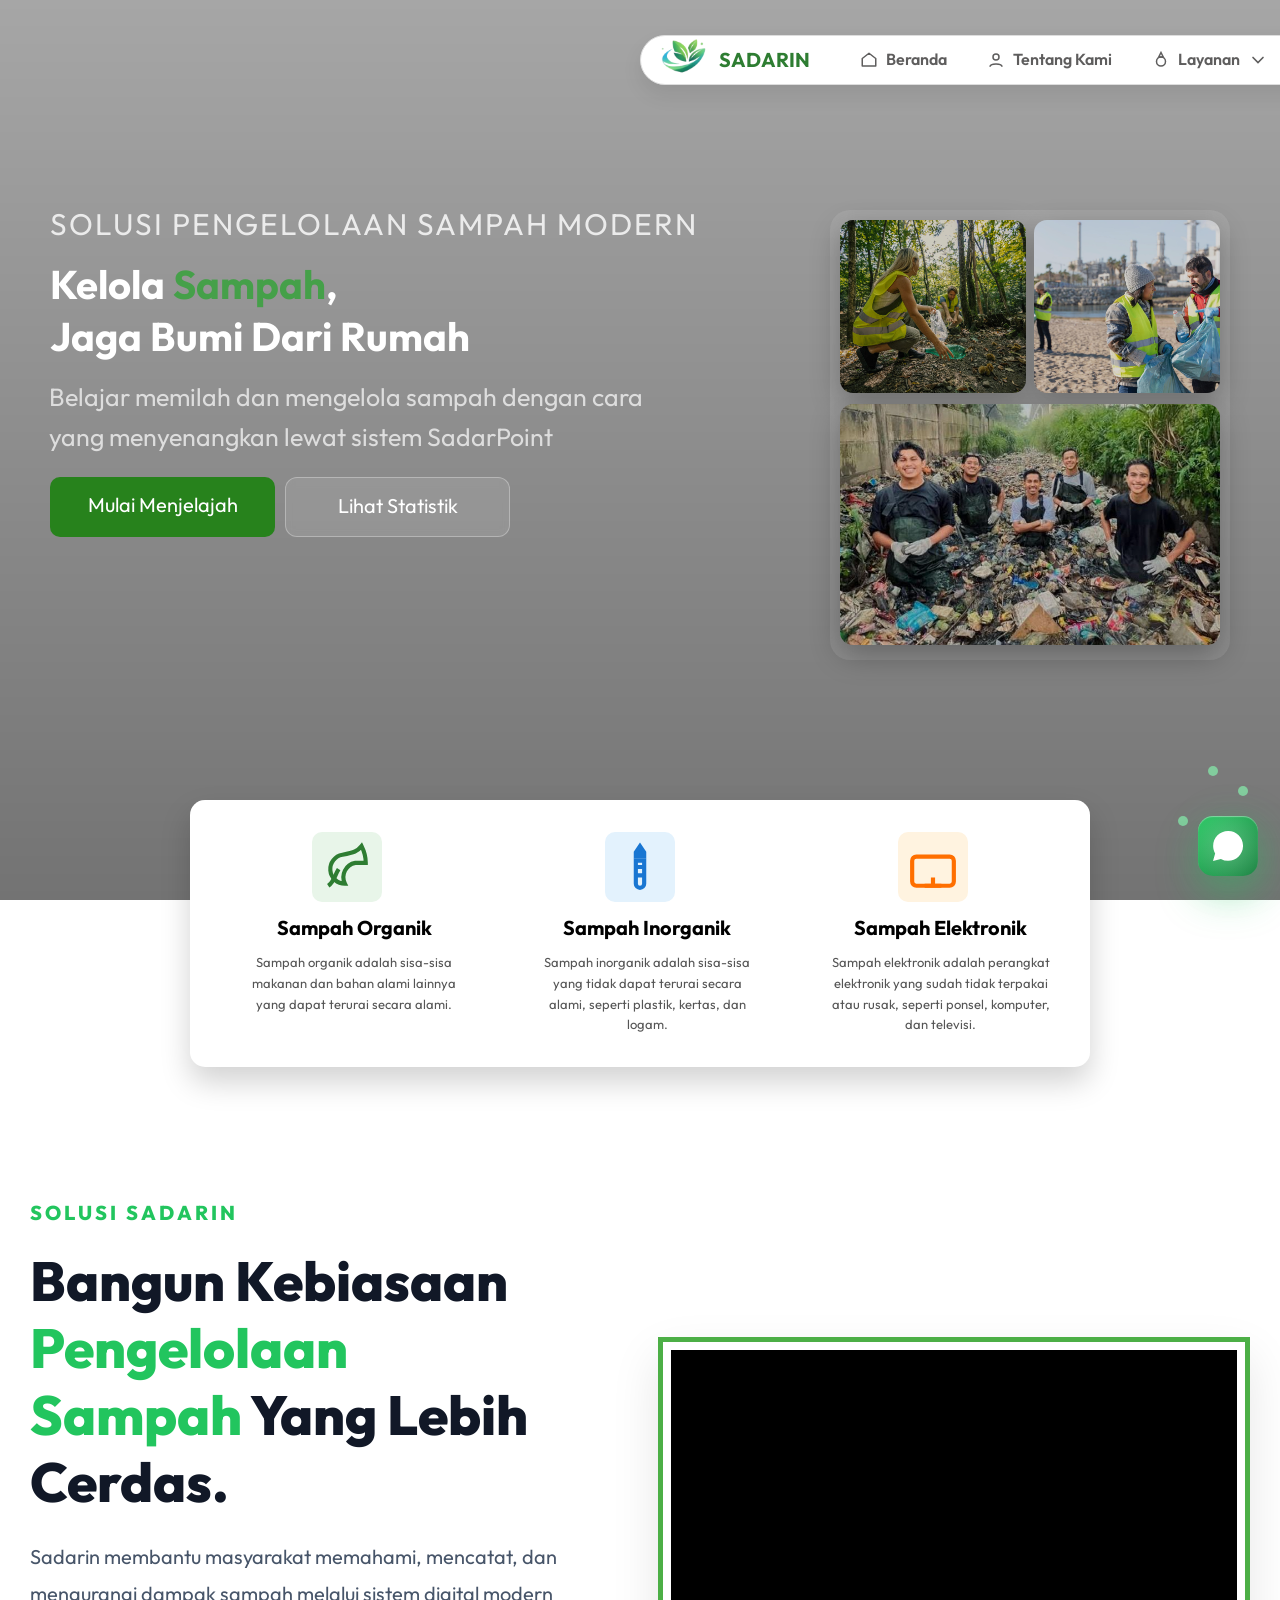
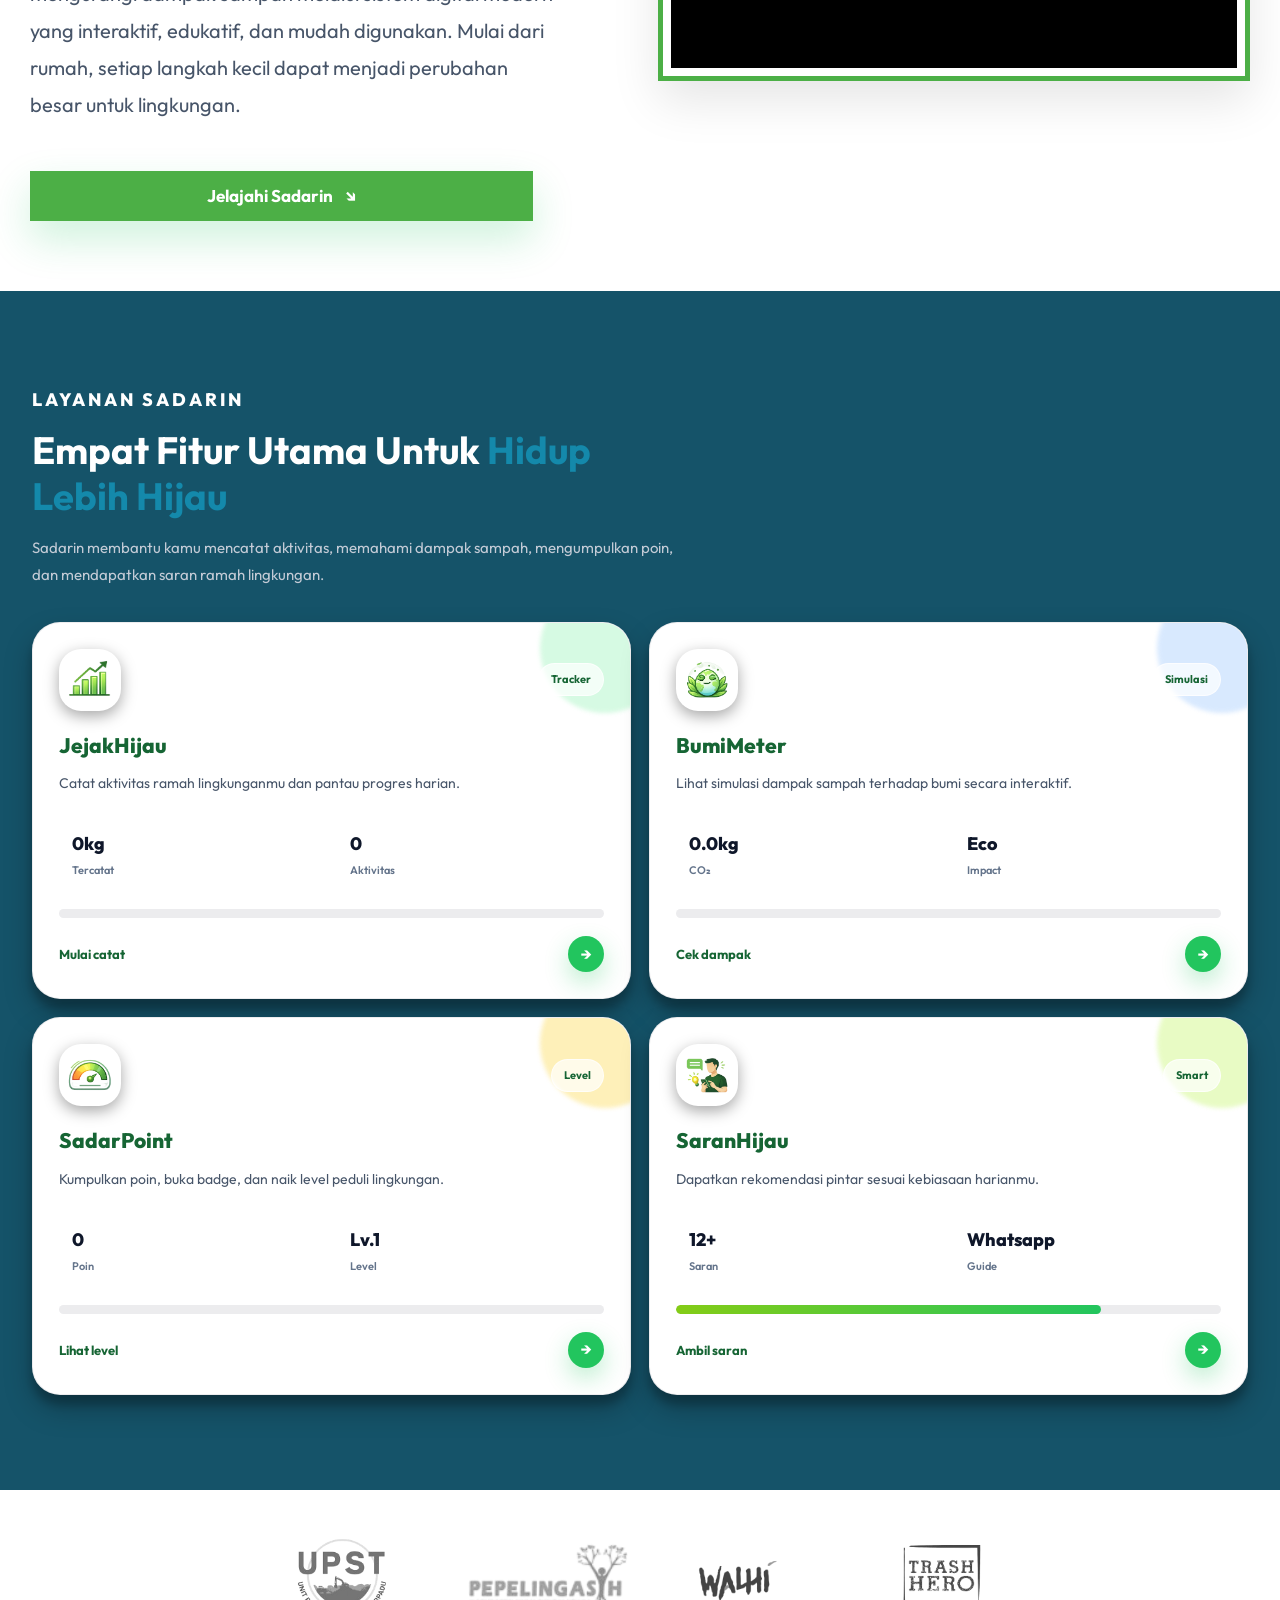
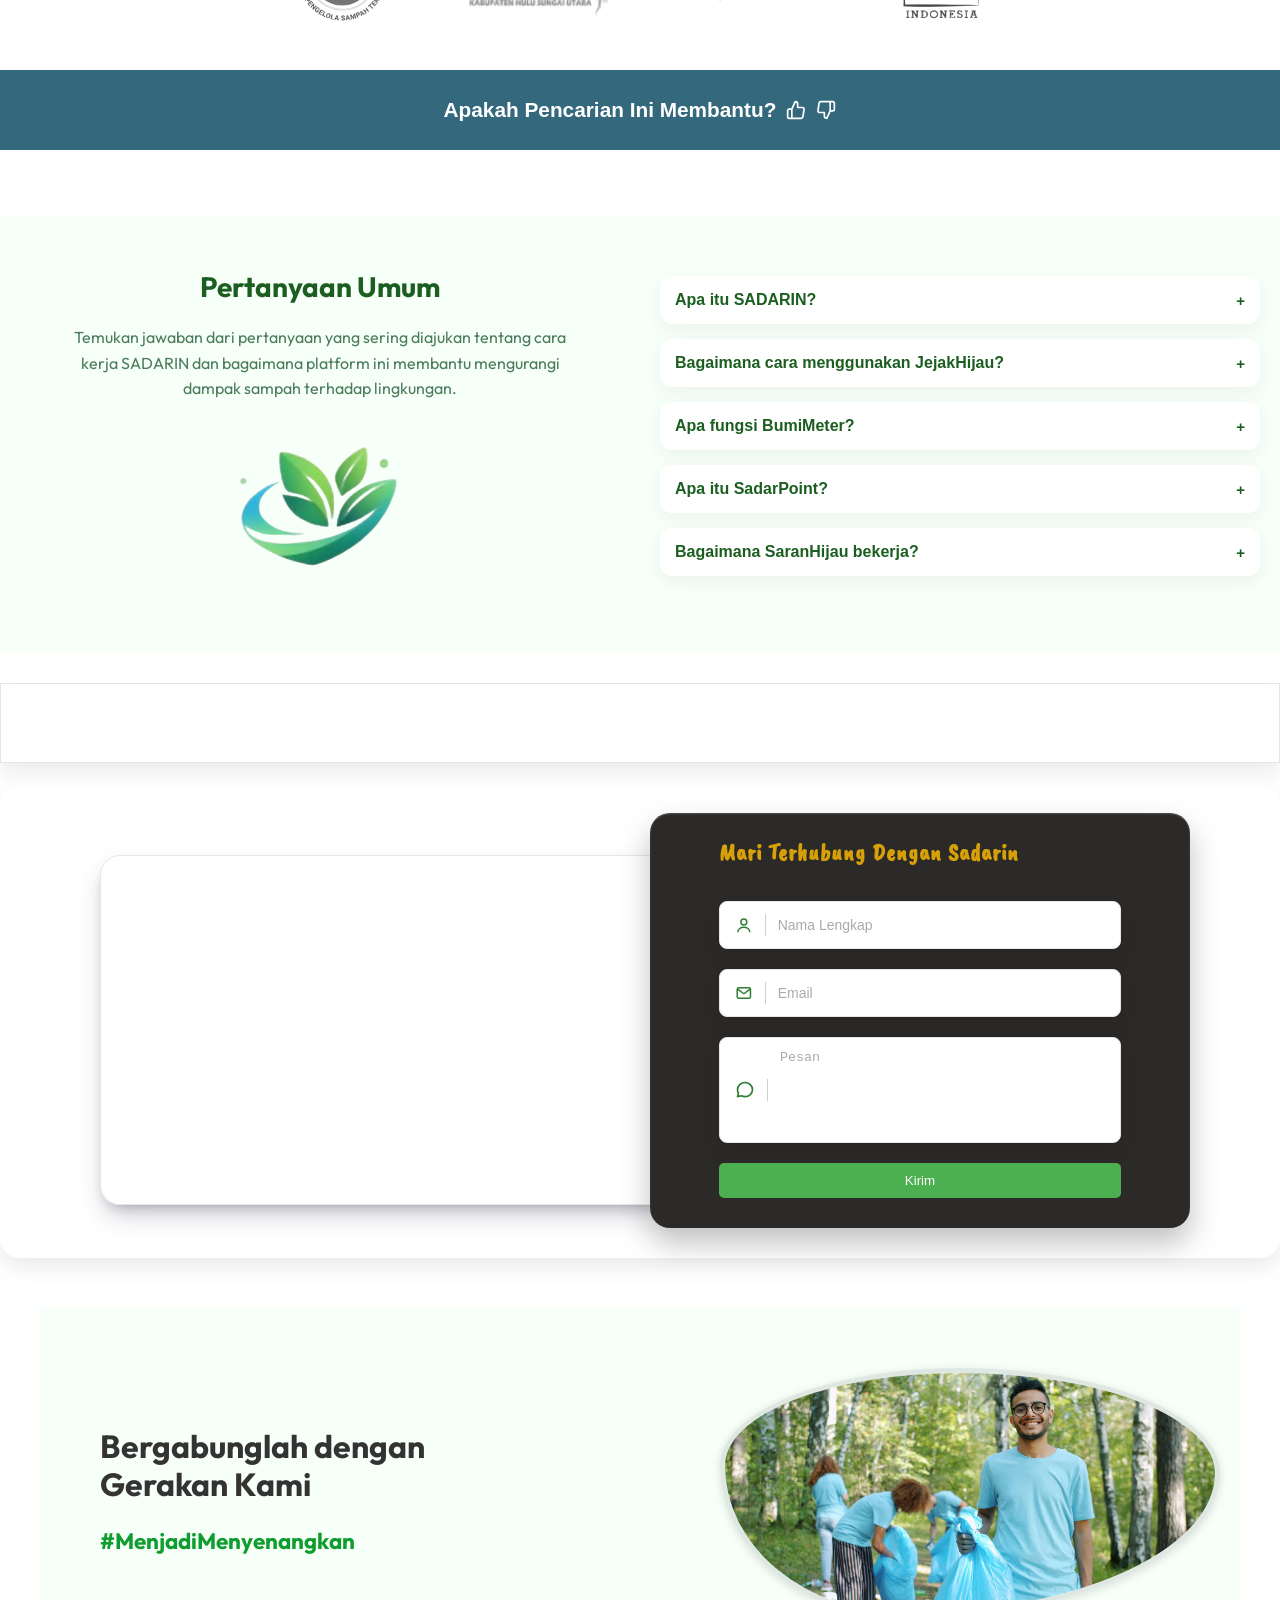
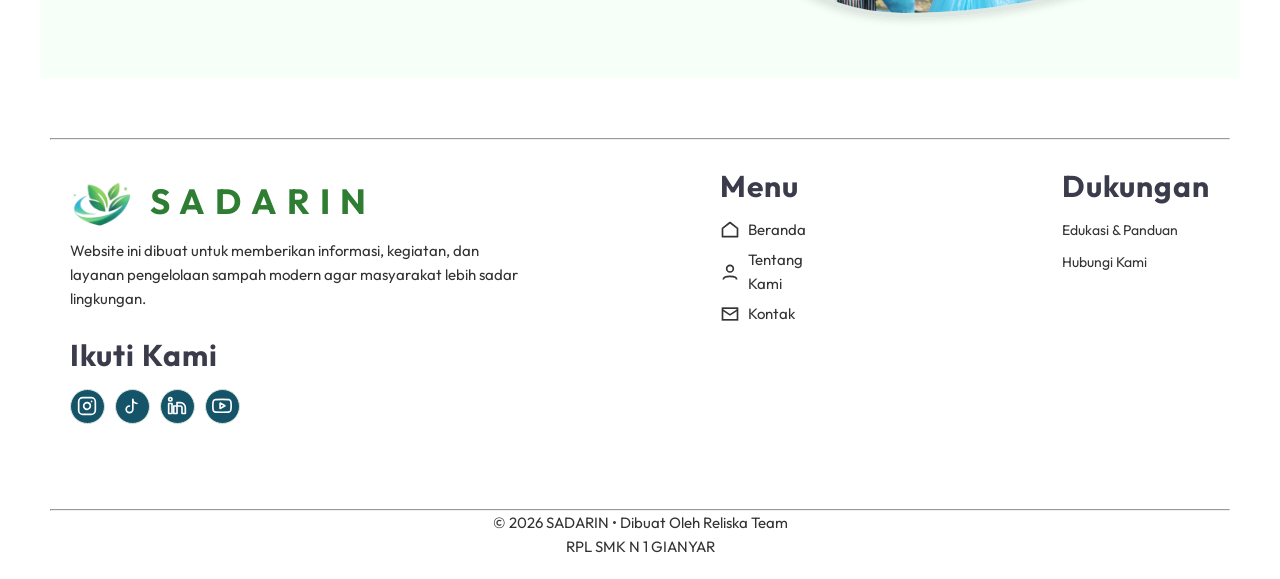
==== index.html @ 6e7c672b "28mei15.14" ====
<!DOCTYPE html>
<html lang="id">
<head>
    <meta charset="UTF-8">
    <meta name="viewport" content="width=device-width, initial-scale=1.0">
    <title>Sadarin - Beranda</title>
    <link rel="stylesheet" href="index.css">
    <link rel="icon" href="asset/logo/logo1.png">
    <link href="https://unpkg.com/aos@2.3.1/dist/aos.css" rel="stylesheet">
    <link rel="preconnect" href="https://fonts.googleapis.com">
    <link rel="preconnect" href="https://fonts.gstatic.com" crossorigin>
    <link href="https://fonts.googleapis.com/css2?family=Caveat+Brush&display=swap" rel="stylesheet">
    <link href="https://fonts.googleapis.com/css2?family=Inter:wght@300;400;600&family=Playfair+Display:wght@500;700&display=swap" rel="stylesheet">
    
</head>
<body>

    <!-- FLOATING WHATSAPP SADARIN -->
<!-- =========================================
     SADARIN ULTRA PREMIUM FLOATING WA
========================================= -->

<a  href="https://wa.me/6285180676238"
   target="_blank"
   class="sadarin-float"
   rel="noopener noreferrer"
   aria-label="floating-wa">
    <!-- GLOW -->
    <div class="wa-glow"></div>

    <!-- FLOATING PARTICLES -->
    <span class="particle p1"></span>
    <span class="particle p2"></span>
    <span class="particle p3"></span>


    <!-- MAIN BUTTON -->
    <div class="wa-premium-btn">

        <!-- LIQUID BG -->
        <div class="liquid"></div>

        <!-- ICON -->
        <svg xmlns="http://www.w3.org/2000/svg"
            width="30"
            height="30"
            fill="white"
            viewBox="0 0 24 24">

            <path d="M20.52 3.48A11.86 11.86 0 0012.06 0C5.47 0 .12 5.35.12 11.94c0 2.1.55 4.15 1.6 5.97L0 24l6.3-1.65a11.88 11.88 0 005.76 1.47h.01c6.59 0 11.94-5.35 11.94-11.94 0-3.19-1.24-6.18-3.49-8.4z"/>
        </svg>

    </div>

</a>

    <header>
     
    <div class="mobile-menu" id="mobileMenu">
         <div class="menu-close" id="menuClose">
                 <span></span>
                <span></span>
                 </div>
        <div class="mobile-card">
            <a href="index.html" class="active">
                <svg class="nav-icon" viewBox="0 0 24 24"><path d="M3 10L12 3L21 10V20H3V10Z" stroke="currentColor" stroke-width="2" fill="none" stroke-linejoin="round"/></svg>
                Beranda
            </a>
            <a href="tentang/tentang.html">
                <svg class="nav-icon" viewBox="0 0 24 24"><circle cx="12" cy="8" r="4" stroke="currentColor" stroke-width="2" fill="none"/><path d="M4 21C4 16 20 16 20 21" stroke="currentColor" stroke-width="2" fill="none"/></svg>
                Tentang Kami
            </a>
            <div class="mobile-dropdown">
    <div class="mobile-dropdown-btn">
        <svg class="nav-icon" viewBox="0 0 24 24">
            <path d="M12 2L15 8H9L12 2Z" stroke="currentColor" stroke-width="2" fill="none"/>
            <circle cx="12" cy="14" r="6" stroke="currentColor" stroke-width="2" fill="none"/>
        </svg>

        <span>Layanan</span>

        <svg class="dropdown-arrow" viewBox="0 0 24 24">
            <path d="M6 9L12 15L18 9" stroke="currentColor" stroke-width="2" fill="none" stroke-linecap="round"/>
        </svg>
    </div>

    <div class="mobile-dropdown-content">
        <a href="layanan/jejak/jejak.html"><img src="asset/img/naik.png" alt="">JejakHijau</a>
        <a href="layanan/analisa/analisa.html"><img src="asset/img/bumi 2.png" alt="">BumiMeter</a>
        <a href="layanan/tracer/tracer.html"><img src="asset/img/kilometer 2.png" alt="">SadarPoint</a>
        <a href="layanan/rekomendasi/rekomendasi.html"><img src="asset/img/manusia 2.png" alt="">SaranHijau</a>
    </div>

</div>
            <a href="kontak/kontak.html">
                <svg class="nav-icon" viewBox="0 0 24 24"><rect x="3" y="5" width="18" height="14" stroke="currentColor" stroke-width="2" fill="none"/><path d="M3 7L12 13L21 7" stroke="currentColor" stroke-width="2" fill="none"/></svg>
                Kontak
            </a>
        </div>
    </div>

<nav class="navbar" data-aos="fade-down" data-aos-delay="300">
    <ul class="nav-links">
        <li class="brand">
            <img src="asset/logo/logo1.png" alt="Logo SADARIN" class="logo" loading="lazy">
            <span class="sa-head">SADARIN</span> </li>
        <li class="li-head">
            <a href="index.html">
                <svg class="nav-icon" viewBox="0 0 24 24"><path d="M3 10L12 3L21 10V20H3V10Z" stroke="currentColor" stroke-width="2" fill="none" stroke-linejoin="round"/></svg>Beranda
            </a>
        </li>
        <li class="li-head">
            <a href="tentang/tentang.html">
                <svg class="nav-icon" viewBox="0 0 24 24"><circle cx="12" cy="8" r="4" stroke="currentColor" stroke-width="2" fill="none"/><path d="M4 21C4 16 20 16 20 21" stroke="currentColor" stroke-width="2" fill="none"/></svg>Tentang Kami
            </a>
        </li>
       <li class="li-head dropdown">
    <a href="#">
        <svg class="nav-icon" viewBox="0 0 24 24">
            <path d="M12 2L15 8H9L12 2Z" stroke="currentColor" stroke-width="2" fill="none"/>
            <circle cx="12" cy="14" r="6" stroke="currentColor" stroke-width="2" fill="none"/>
        </svg>
        Layanan
        <svg class="dropdown-arrow" viewBox="0 0 24 24">
            <path d="M6 9L12 15L18 9" stroke="currentColor" stroke-width="2" fill="none" stroke-linecap="round"/>
        </svg>
    </a>
    

    <ul class="dropdown-menu">
        <li><a href="layanan/jejak/jejak.html"><img src="asset/img/naik.png" alt="">jejakHijau</a></li>
        <li><a href="layanan/bumi/bumi.html"><img src="asset/img/bumi 2.png" alt="">BumiMeter</a></li>
        <li><a href="layanan/tracer/tracer.html"><img src="asset/img/kilometer 2.png" alt="">SadarPoint</a></li>
        <li><a href="layanan/rekomendasi/rekomendasi.html"><img src="asset/img/manusia 2.png" alt="">SaranHijau</a></li>
    </ul>
</li>
        <li class="li-head">
            <a href="kontak/kontak.html">
                <svg class="nav-icon" viewBox="0 0 24 24"><rect x="3" y="5" width="18" height="14" stroke="currentColor" stroke-width="2" fill="none"/><path d="M3 7L12 13L21 7" stroke="currentColor" stroke-width="2" fill="none"/></svg>Kontak
            </a>
        </li>
    </ul>

    <div class="hamburger" id="hamburger">
        <span></span>
        <span></span>
        <span></span>
    </div>
</nav>

<div class="menu-overlay" id="menuOverlay"></div>


<section class="hero" data-aos="fade-up" data-aos-delay="500">

    <div class="hero-bg" id="hero">
    <video autoplay muted loop playsinline preload="metadata" class="hero-video">
        <source src="asset/video/vid2.mp4" type="video/mp4">
    </video>
     <div class="hero-overlay"></div>
</div>

   

    <!-- Content -->
    <div class="hero-content">
        <p class="subheading">SOLUSI PENGELOLAAN SAMPAH MODERN</p>
        <h1><div class="hero-judul">Kelola <span>Sampah</span>,</div>Jaga Bumi Dari Rumah</h1>
        <p class="hero-text">
            Belajar memilah dan mengelola sampah dengan cara yang menyenangkan lewat sistem SadarPoint
        </p>

        <div class="hero-btn">
            <a href="#layanan" class="cta-btn">Mulai Menjelajah</a>
            <a href="#" class="cta-btn-secondary">Lihat Statistik</a>
        </div>
    </div>
    <div class="hero-images">
        <img src="asset/img/headernew1.jpg" class="img img1" alt="img1" loading="lazy">
        <img src="asset/img/headernew2.jpg" class="img img2" alt="img2" loading="lazy">
        <img src="asset/img/headernew.jpg" class="img img3" alt="img3" loading="lazy">
    </div>

</section>
    </header>
    <main>
        <section class="overlay-section"  data-aos="fade-up" data-aos-delay="600">
            <div class="section-header" data-aos="fade-up" data-aos-delay="300">
                <div class="icon-box-organic-bg">
                    <svg viewBox="0 0 24 24" fill="none" stroke="currentColor" stroke-width="2">
                        <path d="M11 20A7 7 0 0 1 9.8 6.1C15.5 5 17 4.48 19 2c1 2 2 4.18 2 8h-5a7 7 0 0 0-5 10Z"/>
                        <path d="M3 21c3-2 3-5 5-8"/>
                    </svg>
                    <div class="icon-text">
                        <h2>Sampah Organik</h2>
                        <p>Sampah organik adalah sisa-sisa makanan dan bahan alami lainnya yang dapat terurai secara alami.</p>
                    </div>
                </div>
                <div class="icon-box-inorganic-bg">
                    <svg viewBox="0 0 24 24" fill="none" stroke="currentColor" stroke-width="2">
                        <path d="M12 2L10 5V7H14V5L12 2Z" fill="currentColor"/>
                        <path d="M10 9V20C10 21.1 10.9 22 12 22C13.1 22 14 21.1 14 20V9H10Z" stroke="currentColor"/>
                        <path d="M10 12H14M10 16H14" stroke="currentColor"/>
                    </svg>
                    <div class="icon-text">
                        <h2>Sampah Inorganik</h2>
                        <p>Sampah inorganik adalah sisa-sisa yang tidak dapat terurai secara alami, seperti plastik, kertas, dan logam.</p>
                    </div>
                </div>
                <div class="icon-box-electronic-bg">
                    <svg viewBox="0 0 24 24" fill="none" stroke="currentColor" stroke-width="2">
                        <rect x="2" y="7" width="20" height="14" rx="2" ry="2"/>
                        <path d="M8 21H16M12 17V21" stroke="currentColor"/>
                    </svg>
                    <div class="icon-text">
                        <h2>Sampah Elektronik</h2>
                        <p>Sampah elektronik adalah perangkat elektronik yang sudah tidak terpakai atau rusak, seperti ponsel, komputer, dan televisi.</p>
                    </div>
                </div>
            </div>
        </section>

        <section class="revolusi-section"  data-aos="fade-up" data-aos-delay="600">
    <div class="revolusi-wrapper">

        <div class="revolusi-content"
        data-aos="fade-up"
        data-aos-delay="200">

            <span class="revolusi-badge">
                SOLUSI SADARIN
            </span>

            <h2>
                Bangun Kebiasaan
                <span>Pengelolaan Sampah</span>
                Yang Lebih Cerdas.
            </h2>

            <p class="revolusi-desc">
                Sadarin membantu masyarakat memahami, mencatat, dan mengurangi
                dampak sampah melalui sistem digital modern yang interaktif,
                edukatif, dan mudah digunakan. Mulai dari rumah, setiap langkah
                kecil dapat menjadi perubahan besar untuk lingkungan.
            </p>

            <a href="tentang/tentang.html" class="revolusi-btn">
                Jelajahi Sadarin
                <span>↘</span>
            </a>

        </div>

        <!-- YOUTUBE VIDEO -->
        <div class="revolusi-video-box"
        data-aos="fade-up"
        data-aos-delay="400">

            <div class="youtube-frame">
                <iframe
                    src="https://www.youtube.com/embed/88eXGLIziRM"
                    title="Video Edukasi Sadarin"
                    allow="accelerometer; autoplay; clipboard-write; encrypted-media; gyroscope; picture-in-picture; web-share"
                    allowfullscreen>
                </iframe>
            </div>

        </div>

    </div>
</section>



        <section class="service-showcase" id="layanan"  data-aos="fade-up" data-aos-delay="600">

    <div class="service-container">

        <div class="service-header">
            <span class="service-badge">LAYANAN SADARIN</span>

            <h2>
                Empat Fitur Utama Untuk
                <span>Hidup Lebih Hijau</span>
            </h2>

            <p>
                Sadarin membantu kamu mencatat aktivitas, memahami dampak sampah,
                mengumpulkan poin, dan mendapatkan saran ramah lingkungan.
            </p>
        </div>

        <div class="service-grid">

            <!-- JEJAK HIJAU -->
            <a href="layanan/jejak/jejak.html" class="service-card service-card-green"  data-aos="fade-up" data-aos-delay="300">
                <div class="service-card-head">
                    <div class="service-icon">
                        <img src="asset/img/naik.png" alt="JejakHijau">
                    </div>

                    <span class="service-status">Tracker</span>
                </div>

                <h3>JejakHijau</h3>

                <p>
                    Catat aktivitas ramah lingkunganmu dan pantau progres harian.
                </p>

                <div class="service-data">
                    <div>
                        <h4 id="jejakKg">0kg</h4>
                        <span>Tercatat</span>
                    </div>

                    <div>
                        <h4 id="jejakAktivitas">0</h4>
                        <span>Aktivitas</span>
                    </div>
                </div>

                <div class="service-progress">
                    <div class="service-progress-fill green-fill" id="jejakProgress"></div>
                </div>

                <div class="service-footer">
                    <span>Mulai catat</span>
                    <div class="service-arrow">→</div>
                </div>
            </a>

            <!-- BUMI METER -->
            <a href="layanan/analisa/analisa.html" class="service-card service-card-blue"  data-aos="fade-up" data-aos-delay="600">
                <div class="service-card-head">
                    <div class="service-icon">
                        <img src="asset/img/bumi 2.png" alt="BumiMeter">
                    </div>

                    <span class="service-status">Simulasi</span>
                </div>

                <h3>BumiMeter</h3>

                <p>
                    Lihat simulasi dampak sampah terhadap bumi secara interaktif.
                </p>

                <div class="service-data">
                    <div>
                        <h4 id="bumiCo2">0kg</h4>
                        <span>CO₂</span>
                    </div>

                    <div>
                        <h4>Eco</h4>
                        <span>Impact</span>
                    </div>
                </div>

                <div class="service-progress">
                    <div class="service-progress-fill blue-fill" id="bumiProgress"></div>
                </div>

                <div class="service-footer">
                    <span>Cek dampak</span>
                    <div class="service-arrow">→</div>
                </div>
            </a>

            <!-- SADAR POINT -->
            <a href="layanan/tracer/tracer.html" class="service-card service-card-gold"  data-aos="fade-up" data-aos-delay="900">
                <div class="service-card-head">
                    <div class="service-icon">
                        <img src="asset/img/kilometer 2.png" alt="SadarPoint">
                    </div>

                    <span class="service-status">Level</span>
                </div>

                <h3>SadarPoint</h3>

                <p>
                    Kumpulkan poin, buka badge, dan naik level peduli lingkungan.
                </p>

                <div class="service-data">
                    <div>
                        <h4 id="sadarPoint">0</h4>
                        <span>Poin</span>
                    </div>

                    <div>
                        <h4 id="sadarLevel">Lv.1</h4>
                        <span>Level</span>
                    </div>
                </div>

                <div class="service-progress">
                    <div class="service-progress-fill gold-fill" id="pointProgress"></div>
                </div>

                <div class="service-footer">
                    <span>Lihat level</span>
                    <div class="service-arrow">→</div>
                </div>
            </a>

            <!-- SARAN HIJAU -->
            <a href="layanan/rekomendasi/rekomendasi.html" class="service-card service-card-lime"  data-aos="fade-up" data-aos-delay="1200">
                <div class="service-card-head">
                    <div class="service-icon">
                        <img src="asset/img/manusia 2.png" alt="SaranHijau">
                    </div>

                    <span class="service-status">Smart</span>
                </div>

                <h3>SaranHijau</h3>

                <p>
                    Dapatkan rekomendasi pintar sesuai kebiasaan harianmu.
                </p>

                <div class="service-data">
                    <div>
                        <h4>12+</h4>
                        <span>Saran</span>
                    </div>

                    <div>
                        <h4>Whatsapp</h4>
                        <span>Guide</span>
                    </div>
                </div>

                <div class="service-progress">
                    <div class="service-progress-fill lime-fill"></div>
                </div>

                <div class="service-footer">
                    <span>Ambil saran</span>
                    <div class="service-arrow">→</div>
                </div>
            </a>

        </div>

    </div>

</section>


<section  data-aos="fade-up" data-aos-delay="600">
    
    <div class="partner-slider">
    <div class="partner">
        <img src="asset/img/utps.png" alt="upts" loading="lazy">
        <img src="asset/img/pepelingash.png" alt="pepelingash" loading="lazy">
        <img src="asset/img/WALHI.png" alt="WALHI" loading="lazy">
        <img src="asset/img/trash.png" alt="trash-hero" loading="lazy">
        <img src="asset/img/wri.png" alt="WRI" loading="lazy">
        <img src="asset/img/utps.png" alt="upts" loading="lazy">
        <img src="asset/img/pepelingash.png" alt="pepelingash" loading="lazy">
        <img src="asset/img/WALHI.png" alt="WALHI" loading="lazy">
        <img src="asset/img/trash.png" alt="trash-hero" loading="lazy">
        <img src="asset/img/wri.png" alt="WRI" loading="lazy">
    </div>
    </div>
</section>

       
        <!-- Bagian Rating -->
        <section data-aos="fade-up" data-aos-delay="600">
            <div class="rating" >
                <div id="ratingContent" class="rating-content">
                    <p>Apakah Pencarian Ini Membantu?</p>
                    <div class="like" onclick="handlelike()" >
                        <svg width="24" height="24" viewBox="0 0 24 24" fill="none" stroke="currentColor" stroke-width="2" stroke-linecap="round" stroke-linejoin="round" class="icon-feedback">
                            <path d="M14 9V5a3 3 0 0 0-3-3l-4 9v11h11.28a2 2 0 0 0 2-1.7l1.38-9a2 2 0 0 0-2-2.3zM7 22H4a2 2 0 0 1-2-2v-7a2 2 0 0 1 2-2h3" />
                        </svg>
                    </div>
                    <div class="dislike" onclick="handDislike()">
                        <svg width="24" height="24" viewBox="0 0 24 24" fill="none" stroke="currentColor" stroke-width="2" stroke-linecap="round" stroke-linejoin="round" class="icon-feedback">
                            <path d="M10 15v4a3 3 0 0 0 3 3l4-9V2H5.72a2 2 0 0 0-2 1.7l-1.38 9a2 2 0 0 0 2 2.3zm7-13h3a2 2 0 0 1 2 2v7a2 2 0 0 1-2 2h-3" />
                        </svg>
                    </div>
                </div>
            </div>
        </section>


        
        <section class="faq-section"  data-aos="fade-up" data-aos-delay="600">
                <div class="faq-wrapper">
                    <div class="faq-left" data-aos="fade-right">
                        <h2>Pertanyaan Umum</h2>
                        <p>
                            Temukan jawaban dari pertanyaan yang sering diajukan
                            tentang cara kerja SADARIN dan bagaimana platform ini
                            membantu mengurangi dampak sampah terhadap lingkungan.
                        </p>
                        <img src="asset/logo/logo1.png"  alt="FAQ Illustration" loading="lazy">
                    </div>
                    <div class="faq-right">
                        <div class="faq-item" data-aos="fade-up">
                            <button class="faq-question">
                                <span class="faq-q">
                                    Apa itu SADARIN?
                                </span>
                                <span class="faq-icon">+</span>
                            </button>
                            <div class="faq-answer">
                                <p>
                                SADARIN adalah platform digital yang membantu pengguna
                                mencatat, menganalisis, dan mengurangi sampah sehari-hari
                                melalui fitur JejakHijau,BumiMeter, SadarPoint, dan SaranHijau. Dengan menggunakan SADARIN,
            
                                </p>
                            </div>
                        </div>
                        <div class="faq-item" data-aos="fade-up" data-aos-delay="100">
                            <button class="faq-question">
                                <span class="faq-q">
                                    Bagaimana cara menggunakan JejakHijau?
                                </span>
                                <span class="faq-icon">+</span>
                            </button>
                            <div class="faq-answer">
                                <p>
                                    Kamu hanya perlu mencatat jenis dan jumlah sampah yang
                                    dihasilkan setiap hari. Sistem akan menyimpan data tersebut
                                    dan membantu kamu memantau pola konsumsi serta kebiasaan
                                    membuang sampah dari waktu ke waktu.
                                </p>
                            </div>
                        </div>
                        <div class="faq-item" data-aos="fade-up" data-aos-delay="200">
                            <button class="faq-question">
                                <span class="faq-q">
                                    Apa fungsi BumiMeter?
                                </span>
                                <span class="faq-icon">+</span>
                            </button>
                            <div class="faq-answer">
                                <p>
                                    BumiMeter menunjukkan seberapa besar kontribusi kamu
                                    dalam mengurangi emisi CO₂ melalui kebiasaan memilah
                                    dan mengelola sampah dengan benar.
                                </p>
                            </div>
                        </div>
                        <div class="faq-item" data-aos="fade-up" data-aos-delay="300">
                            <button class="faq-question">
                                <span class="faq-q">
                                    Apa itu SadarPoint?
                                </span>
                                <span class="faq-icon">+</span>
                            </button>
                            <div class="faq-answer">
                                <p>
                                    SadarPoint mengukur tingkat kepedulian lingkungan
                                    kamu berdasarkan aktivitas pengelolaan sampah yang dilakukan.
                                    Semakin aktif kamu mengurangi sampah, semakin tinggi
                                    sadarpoint yang kamu dapatkan.
                                </p>
                            </div>
                        </div>
                        <div class="faq-item" data-aos="fade-up" data-aos-delay="400">
                            <button class="faq-question">
                                <span class="faq-q">
                                    Bagaimana SaranHijau bekerja?
                                </span>
                                <span class="faq-icon">+</span>
                            </button>
                            <div class="faq-answer">
                                <p>
                                    Sistem akan menganalisis data kebiasaan sampah yang kamu
                                    catat dan memberikan saran praktis untuk mengurangi sampah
                                    sesuai dengan pola konsumsi kamu lewat whatsapp.
                                </p>
                            </div>
                        </div>
                    </div>
                </div>
        </section>


        

        <section  data-aos="fade-up" data-aos-delay="600">
            <div class="lokasi-wrapper">
                <div class="lokasi" data-aos="fade-up" data-aos-delay="300">
                    <iframe src="https://www.google.com/maps/embed?pb=!1m18!1m12!1m3!1d3945.6543393130705!2d115.29872517653918!3d-8.532898891509872!2m3!1f0!2f0!3f0!3m2!1i1024!2i768!4f13.1!3m3!1m2!1s0x2dd2170047a21ee3%3A0x631cd84990a5d317!2sGiri%20Dekor!5e0!3m2!1sid!2sid!4v1777005956993!5m2!1sid!2sid" title="Peta lokasi">
                    </iframe>
                </div>
                <div class="lokasi-info" >
                    <div data-aos="fade-up" data-aos-delay="300">
                        <iframe src="https://www.google.com/maps/embed?pb=!1m18!1m12!1m3!1d3945.6543393130705!2d115.29872517653918!3d-8.532898891509872!2m3!1f0!2f0!3f0!3m2!1i1024!2i768!4f13.1!3m3!1m2!1s0x2dd2170047a21ee3%3A0x631cd84990a5d317!2sGiri%20Dekor!5e0!3m2!1sid!2sid!4v1777005956993!5m2!1sid!2sid" title="Peta lokasi">
                        </iframe>
                    </div>
                    <div class="lokasi-text" data-aos="fade-up" data-aos-delay="600">
                        <div class="lokasi-text-content">
                            <h3>Mari Terhubung Dengan Sadarin</h3>
                            <div class="form-lokasi">
                                <form action="" method="post" target="_blank">
                                    <div class="form-lokasi-item">
                                        <svg width="20" height="20" viewBox="0 0 24 24" fill="none">
                                        <path
                                            d="M20 21C20 17.6863 16.4183 15 12 15C7.58172 15 4 17.6863 4 21"
                                            stroke="currentColor"
                                            stroke-width="2"
                                            stroke-linecap="round"
                                        />
                                        <circle
                                            cx="12"
                                            cy="8"
                                            r="4"
                                            stroke="currentColor"
                                            stroke-width="2"
                                        />
                                        </svg>
                                        <span class="vertical-line"></span>
                                        <input type="text" name="name" placeholder="Nama Lengkap" required>
                                    </div>

                                    <div class="form-lokasi-item">
                                        <svg width="18" height="18" viewBox="0 0 24 24" fill="none">
                                        <rect x="3" y="5" width="18" height="14" rx="2" stroke="currentColor" stroke-width="2"/>
                                        <path d="M4 7L12 13L20 7" stroke="currentColor" stroke-width="2" stroke-linecap="round" stroke-linejoin="round"/>
                                        </svg>
                                        <span class="vertical-line"></span>
                                        <input type="email" name="email" placeholder="Email" required>
                                    </div>

                                    <div class="form-lokasi-item">
                                        <svg width="20" height="20" viewBox="0 0 24 24" fill="none">
                                        <path
                                            d="M21 11.5C21 16.1944 16.9706 20 12 20C10.3793 20 8.85634 19.5985 7.54545 18.9L3 20L4.13636 15.9C3.41634 14.6419 3 13.1279 3 11.5C3 6.80558 7.02944 3 12 3C16.9706 3 21 6.80558 21 11.5Z"
                                            stroke="currentColor"
                                            stroke-width="2"
                                            stroke-linecap="round"
                                            stroke-linejoin="round"
                                        />
                                        </svg>
                                        <span class="vertical-line"></span>
                                        <textarea name="message" placeholder="Pesan" required></textarea>
                                    </div>
                                    <button type="submit" class="rounded-lg">Kirim</button>
                                </form>
                            </div>
                        </div>
                    </div>
                </div>
            </div>
        </section>


        <section class="hero-about"  data-aos="fade-up" data-aos-delay="600">
            <div class="hero-about-content">
                <h1> Bergabunglah dengan Gerakan Kami</h1>
                <p>#MenjadiMenyenangkan</p>
            </div>
            <div class="hero-about-image">
                <img src="asset/img/bergabung.jpg" alt="hero" loading="lazy">
            </div>
        </section>


        <footer class="footer" data-aos="fade-up" data-aos-delay="600">
            <div class="footer-container">
                <hr class="footer-divider">
                <div class="footer-wrapper">
                    <div class="footer-kiri">
                        <div class="footer-kepala">
                            <div class="footer-head">
                                <img src="asset/logo/logo1.png" alt="logo-sadarin">
                                <h2 class="logo">SADARIN</h2>
                            </div>
                            <div class="footer-col">         
                                <p>
                                    Website ini dibuat untuk memberikan informasi,
                                    kegiatan, dan layanan pengelolaan sampah modern
                                    agar masyarakat lebih sadar lingkungan.
                                </p>
                            </div>
                        </div> 

                        <div class="footer-col">
                            <h3 class="icon">Ikuti Kami</h3>

                            <div class="social">
                                <div class="social-icon">
                                    <a href="https://instagram.com/sadarin.id"
                                        target="_blank"
                                        rel="noopener noreferrer"
                                        aria-label="Instagram Sadarin">
                                        <svg xmlns="http://www.w3.org/2000/svg" width="24" height="24" viewBox="0 0 24 24" fill="none" stroke="currentColor" stroke-width="2" stroke-linecap="round" stroke-linejoin="round">
                                            <rect x="2" y="2" width="20" height="20" rx="5" ry="5"></rect>
                                            <path d="M16 11.37A4 4 0 1 1 12.63 8 4 4 0 0 1 16 11.37z"></path>
                                            <line x1="17.5" y1="6.5" x2="17.51" y2="6.5"></line>
                                        </svg>
                                    </a>
                                </div>

                                <div class="social-icon">
                                    <a href="https://www.tiktok.com/@sadarin.id" target="_blank" rel="noopener noreferrer" aria-label="TikTok Sadarin">
                                        <svg xmlns="http://www.w3.org/2000/svg" width="24" height="24" viewBox="0 0 24 24" fill="none" stroke="currentColor" stroke-width="2" stroke-linecap="round" stroke-linejoin="round">
                                            <path d="M9 12a4 4 0 1 0 4 4V4a5 5 0 0 0 5 5"></path>
                                        </svg>
                                    </a>
                                </div>

                                <div class="social-icon">
                                    <a href="https://www.linkedin.com/company/sadarin-id" target="_blank" rel="noopener noreferrer" aria-label="LinkedIn Sadarin">
                                        <svg xmlns="http://www.w3.org/2000/svg" width="24" height="24" viewBox="0 0 24 24" fill="none" stroke="currentColor" stroke-width="2" stroke-linecap="round" stroke-linejoin="round">
                                            <path d="M16 8a6 6 0 0 1 6 6v7h-4v-7a2 2 0 0 0-2-2h-4v9h-4v-9h4v-4z"></path>
                                            <rect x="2" y="9" width="4" height="12"></rect>
                                            <circle cx="4" cy="4" r="2"></circle>
                                        </svg>
                                    </a>
                                </div>

                                <div class="social-icon">
                                    <a href="https://youtu.be/88eXGLIziRM?si=33aBQYPZilZhkrmS" target="_blank" rel="noopener noreferrer" aria-label="LinkedIn Sadarin">
                                        <svg xmlns="http://www.w3.org/2000/svg" viewBox="0 0 24 24" width="40" height="40" fill="none" stroke="currentColor" stroke-width="2" stroke-linecap="round" stroke-linejoin="round">
                                            <path d="M22.54 6.42a2.78 2.78 0 0 0-1.94-2C18.88 4 12 4 12 4s-6.88 0-8.6.46a2.78 2.78 0 0 0-1.94 2A29 29 0 0 0 1 11.75a29 29 0 0 0 .46 5.33A2.78 2.78 0 0 0 3.4 19c1.72.46 8.6.46 8.6.46s6.88 0 8.6-.46a2.78 2.78 0 0 0 1.94-2 29 29 0 0 0 .46-5.25 29 29 0 0 0-.46-5.33z"/>
                                            <polygon points="9.75 15.02 15.5 11.75 9.75 8.48 9.75 15.02"/>
                                        </svg>

                                    </a>
                                </div>
                            </div>
                        </div>
                    </div>

                    <div class="footer-wriper">
                        <div class="footer-col">
                            <h3>Menu</h3>
                            <ul>
                                <li><a href="index.html">
                                <svg class="nav-icon" viewBox="0 0 24 24"><path d="M3 10L12 3L21 10V20H3V10Z" stroke="currentColor" stroke-width="2" fill="none" stroke-linejoin="round"/></svg>Beranda</a></li>
                                <li><a href="tentang/tentang.html">
                                <svg class="nav-icon" viewBox="0 0 24 24"><circle cx="12" cy="8" r="4" stroke="currentColor" stroke-width="2" fill="none"/><path d="M4 21C4 16 20 16 20 21" stroke="currentColor" stroke-width="2" fill="none"/></svg> Tentang Kami</a></li>
                                <li><a href="kontak/kontak.html">
                                    <svg class="nav-icon" viewBox="0 0 24 24"><rect x="3" y="5" width="18" height="14" stroke="currentColor" stroke-width="2" fill="none"/><path d="M3 7L12 13L21 7" stroke="currentColor" stroke-width="2" fill="none"/></svg>Kontak</a></li>
                            </ul>
                        </div>

                        <div class="footer-col">
                            <h3>Dukungan</h3>
                            <div class="dukungan">
                                <p><a href="tentang/tentang.html">Edukasi & Panduan</a></p>
                                <p><a href="kontak/kontak.html">Hubungi Kami</a></p>
                            </div>
                        </div>
                    </div>
                    
                </div>

                <div class="footer-bottom">
                    <hr class="footer-divider">
                    <p>© 2026 SADARIN • Dibuat Oleh Reliska Team</p>
                    <p>RPL SMK N 1 GIANYAR</p>
                </div>
            </div>
        </footer>
    </main>

    <script type="module" src="index.js"></script>

<!-- AOS tetap -->
<script src="https://unpkg.com/aos@2.3.1/dist/aos.js"></script>

<script>
    AOS.init({
        duration: 1000,
        once: true,
        offset: 100
    });
</script>

</body>
</html>
---- index.css ----
/* ===FONT=== */
@import url('https://fonts.googleapis.com/css2?family=Outfit:wght@100..900&display=swap');



/* =========================
RESET
========================= */
:root {
    --primary: #2E7D32;
}

html {
    scroll-behavior: smooth;
}

* {

    margin: 0;
    padding: 0;
    box-sizing: border-box;
}

body {
    font-family: 'Outfit', sans-serif;
    overflow-x: hidden;
    line-height: 1.6;
    position: relative;
}

/* =========================================
   SADARIN ULTRA PREMIUM FLOATING WA
========================================= */

.sadarin-float{
    position: fixed;

    right: 22px;
    bottom: 24px;

    z-index: 999;

    display: flex;
    align-items: center;
    gap: 14px;

    text-decoration: none;
    font-family: sans-serif;
}

/* =========================================
   GLOW EFFECT
========================================= */

.wa-glow{
    position: absolute;

    width: 70px;
    height: 70px;

    right: -10px;
    bottom: -10px;

    background:
        radial-gradient(
            rgba(34,197,94,.45),
            transparent 70%
        );

    filter: blur(20px);

    animation: glowPulse 4s infinite;
}

/* =========================================
   MAIN BUTTON
========================================= */

.wa-premium-btn{
    position: relative;

    width: 60px;
    height: 60px;

    border-radius: 15px;

    background:
        linear-gradient(
            135deg,
            #22c55e,
            #15803d
        );

    display: flex;
    justify-content: center;
    align-items: center;

    overflow: hidden;

    box-shadow:
        0 20px 40px rgba(34,197,94,.35),
        inset 0 1px 1px rgba(255,255,255,.4);
        -webkit-backdrop-filter: blur(22px);
    backdrop-filter: blur(10px);

    transition: .4s ease;
}

/* MAGNETIC HOVER */
.sadarin-float:hover .wa-premium-btn{
    transform:
        translateY(-8px)
        scale(1.08)
        rotate(8deg);
}

/* =========================================
   LIQUID EFFECT
========================================= */

.liquid{
    position: absolute;

    width: 180%;
    height: 180%;

    background:
        radial-gradient(
            rgba(255,255,255,.25),
            transparent 60%
        );

    animation: liquidMove 8s linear infinite;
}




/* =========================================
   PARTICLES
========================================= */

.particle{
    position: absolute;

    width: 10px;
    height: 10px;

    border-radius: 50%;

    background: #86efac;

    opacity: .7;
}

.p1{
    right: 10px;
    bottom: 80px;

    animation: particle1 4s infinite;
}

.p2{
    right: 70px;
    bottom: 50px;

    animation: particle2 5s infinite;
}

.p3{
    right: 40px;
    bottom: 100px;

    animation: particle3 6s infinite;
}

/* =========================================
   ANIMATION
========================================= */

@keyframes glowPulse{
    0%{
        transform: scale(.9);
        opacity: .6;
    }

    50%{
        transform: scale(1.2);
        opacity: 1;
    }

    100%{
        transform: scale(.9);
        opacity: .6;
    }
}

@keyframes liquidMove{
    0%{
        transform:
            translate(-20%,-20%)
            rotate(0deg);
    }

    100%{
        transform:
            translate(-20%,-20%)
            rotate(360deg);
    }
}

@keyframes mascotFloat{
    0%{
        transform: translateY(0);
    }

    50%{
        transform: translateY(-6px);
    }

    100%{
        transform: translateY(0);
    }
}

@keyframes particle1{
    0%{
        transform: translateY(0);
        opacity: 0;
    }

    50%{
        opacity: 1;
    }

    100%{
        transform: translateY(-40px);
        opacity: 0;
    }
}

@keyframes particle2{
    0%{
        transform: translate(0,0);
        opacity: 0;
    }

    50%{
        opacity: 1;
    }

    100%{
        transform: translate(-20px,-50px);
        opacity: 0;
    }
}

@keyframes particle3{
    0%{
        transform: translate(0,0);
        opacity: 0;
    }

    50%{
        opacity: 1;
    }

    100%{
        transform: translate(20px,-40px);
        opacity: 0;
    }
}



header {
        min-height: 100svh;
}



/* =========================================
   HAMBURGER
========================================= */

.hamburger{
    position: relative;

    width: 50px;
    height: 50px;

    display: flex;
    flex-direction: column;
    justify-content: center;
    align-items: center;

    gap: 6px;

    cursor: pointer;

    z-index: 9999;
}

/* LINE */
.hamburger span{
    width: 26px;
    height: 3px;

    border-radius: 999px;

    background: #16a34a;

    transition: .4s ease;
}

/* ACTIVE */
.hamburger.active span:nth-child(1){
    transform:
        rotate(45deg)
        translateY(12px);
}

.hamburger.active span:nth-child(2){
    opacity: 0;
}

.hamburger.active span:nth-child(3){
    transform:
        rotate(-45deg)
        translateY(-12px);
}


/* =========================================
   OVERLAY
========================================= */

.menu-overlay{
    position: fixed;
    inset: 0;

    background: rgba(0,0,0,.45);
    -webkit-backdrop-filter: blur(22px);
    backdrop-filter: blur(8px);

    opacity: 0;
    visibility: hidden;

    transition: .4s ease;

    z-index: 9997;
}

/* ACTIVE */
.menu-overlay.active{
    opacity: 1;
    visibility: visible;
}

/* =========================================
   MOBILE MENU
========================================= */

.mobile-menu{
    position: fixed;

    top: 95px;
    left: 50%;

    transform:
        translateX(-20%)
        translateY(-20px)
        scale(.95);

    width: calc(100% - 50px);

    opacity: 0;
    visibility: hidden;

    transition: .45s cubic-bezier(0.22,1,0.36,1);

    z-index: 99999;
}

/* ACTIVE */
.mobile-menu.active{

    opacity: 1;
    visibility: visible;

    transform:
        translateX(-50%)
        translateY(0)
        scale(1);
}

/* =========================================
   CARD
========================================= */

.mobile-card{
    position: relative;

    background: rgba(255, 255, 255, 0.14);
    -webkit-backdrop-filter: blur(22px);
    backdrop-filter: blur(22px);

    border:
        1px solid rgba(255,255,255,.18);

    border-radius: 34px;

    padding: 22px;

    overflow: hidden;

    box-shadow:
        0 20px 60px rgba(0,0,0,.25);
}

/* GLOW */
.mobile-card::before{
    content: "";

    position: absolute;

    width: 220px;
    height: 220px;

    background:
        radial-gradient(
            rgba(34,197,94,.25),
            transparent 70%
        );

    top: -80px;
    right: -80px;

    filter: blur(30px);
}

/* =========================================
   CLOSE BUTTON
========================================= */

.menu-close{
    position: absolute;
    margin-top: -60px;
    color: #16a34a;
    right: 18px;
    width: 48px;
    height: 48px;
    border-radius: 16px;

    display: flex;
    justify-content: center;
    align-items: center;

    cursor: pointer;

    transition: .35s ease;

    z-index: 10;
}

/* HOVER */
.menu-close:hover{

    transform:
        rotate(90deg)
        scale(1.08);

         background:
        rgba(34,197,94,.2);
}

/* X LINE */
.menu-close span{
    position: absolute;
     width: 26px;
    height: 3px;
    border-radius: 999px;

    border-radius: 999px;
    outline: 1px solid rgb(172, 171, 171);

      background: #16a34a;
    
}

/* LINE 1 */
.menu-close span:nth-child(1){
    transform: rotate(45deg);
}

/* LINE 2 */
.menu-close span:nth-child(2){
    transform: rotate(-45deg);
}


/* =========================================
   MENU ITEM
========================================= */

.mobile-card a{
    position: relative;

    display: flex;
    align-items: center;

    gap: 16px;

    padding: 12px;

    margin-bottom: 14px;

    border-radius: 18px;

    text-decoration: none;

    color: white;

    font-size: 17px;
    font-weight: 500;

    background: rgba(255,255,255,.08);

    border:
        1px solid rgba(255,255,255,.08);

    transition: .35s ease;

    overflow: hidden;
}

/* HOVER */
.mobile-card a:hover{

    transform:
        translateX(8px);

    background:
        rgba(34,197,94,.18);

    border:
        1px solid rgba(34,197,94,.25);
}

/* ICON */
.nav-icon{
    width: 22px;
    height: 22px;

    stroke: #86efac;

    flex-shrink: 0;

    transition: .35s ease;
}

/* ICON HOVER */
.mobile-card a:hover .nav-icon{
    transform:
        rotate(-10deg)
        scale(1.1);
}

/* =========================================
   ACTIVE MENU
========================================= */

.mobile-card a.active{

    background:
        linear-gradient(
            135deg,
            #22c55e,
            #16a34a
        );

    color: white;

    box-shadow:
        0 10px 30px rgba(34,197,94,.25);
}

/* =========================================
   STAGGER ANIMATION
========================================= */

.mobile-card a{
    opacity: 0;

    transform: translateY(10px);

    animation: menuFade .5s ease forwards;
}

.mobile-card a:nth-child(2){
    animation-delay: .1s;
}

.mobile-card a:nth-child(3){
    animation-delay: .2s;
}

.mobile-card a:nth-child(4){
    animation-delay: .3s;
}

.mobile-card a:nth-child(5){
    animation-delay: .4s;
}


/* MOBILE DROPDOWN */
.mobile-dropdown {
    width: 100%;
    margin-bottom: 10px;
}

/* BUTTON */
.mobile-dropdown-btn {
    display: flex;
    align-items: center;
    justify-content: space-between;

    width: 100%;
    padding: 12px 25px;
    border-radius: 18px;

    background: rgba(255,255,255,0.08);
    border: 1px solid rgba(255,255,255,0.08);

    color: white;
    font-size: 18px;
    font-weight: 600;

    cursor: pointer;
    transition: 0.3s ease;
}

.mobile-dropdown-btn span {
    flex: 1;
    margin-left: 15px;
}

.mobile-dropdown-btn svg {
    margin-left: -10px;
}


.dropdown-arrow {
    width: 20px;
    height: 20px;
    transition: 0.3s ease;
}

/* CONTENT */
.mobile-dropdown-content {
    max-height: 0;
    overflow: hidden;

    display: flex;
    flex-direction: column;

    margin-left: 2px;
    margin-top: 0;
    transition: all 0.4s ease;
}

.mobile-dropdown-content img {
    width: 30px;
}

/* ACTIVE */
.mobile-dropdown.active .mobile-dropdown-content {
    max-height: 250px;
    margin-top: 14px;
}

.mobile-dropdown.active .dropdown-arrow {
    transform: rotate(180deg);
}

/* ITEM */
.mobile-dropdown-content a {
    position: relative;

    padding: 10px 0 10px 18px;
    margin-bottom: 6px;

    background: transparent;
    border: none;

    color: rgba(255,255,255,0.82);
    text-decoration: none;
    font-size: 14px;
    font-weight: 500;

    transition: 0.3s ease;
}



.mobile-dropdown-content a:hover {
    color: white;
    transform: translateX(4px);
}


/* =========================================
   ANIMATION
========================================= */

@keyframes menuFade{

    to{
        opacity: 1;
        transform: translateY(0);
    }

}

.navbar {
    width: 92%;
    background-color: #fff;
    padding: 0 15px;
    display: flex;
    justify-content: space-between;
    align-items: center;
    height: 50px;
    margin-top: 15px;

    position: fixed;
    left: 50%;
    transform: translateX(-50%);
    top: 20px;

    border: 1px solid #ddd;
    box-shadow:0 10px 20px rgba(0,0,0,.08);
    border-radius: 90px;
    z-index: 3000;

    animation: navanimate 4s ease-in-out infinite;
}

@keyframes navanimate {
    0%, 100% { transform: translateX(-50%) translateY(0px); }
    50% { transform: translateX(-50%) translateY(-10px); }
}

.nav-links {
    display: flex;
    align-items: center;
    gap: 47px;
    list-style: none;
}

.brand {
    display: flex;
    align-items: center;
    gap: 10px;
}

.navbar img {
    height: 30px;
}

.sa-head {
    font-size: 16px;
    font-weight: 700;
    color: #45a049;
}

.li-head {
    display: none;
}

.li-head a {
    display: flex;
    align-items: center;
    gap: 8px;
    text-decoration: none;
    color: #5e5d5d;
    font-weight: 600;
    transition: all 0.3s ease;
}

.nav-icon {
    width: 18px;
    height: 18px;
    transition: transform 0.3s ease;
}

.li-head a:hover {
    color:var(--primary);
transform:translateY(-2px);
}

.li-head a:hover .nav-icon {
    transform: scale(1.2);
}

/* DROPDOWN */
.dropdown {
    position: relative;
}

.dropdown-menu {
    position: absolute;
    top: 120%;
    left: 0;
    background: white;
    min-width: 220px;
    border-radius: 15px;
    padding: 10px 0;
    list-style: none;
    box-shadow: 0 10px 25px rgba(0,0,0,0.15);

    opacity: 0;
    visibility: hidden;
    transform: translateY(10px);
    transition: 0.3s ease;

    z-index: 999;
}

.dropdown-menu li {
    width: 100%;
}

.dropdown-menu li a {
    display: block;
    padding: 12px 20px;
    color: #333;
    text-decoration: none;
    font-size: 15px;
    transition: 0.3s;
}

.dropdown-menu li a:hover {
    background: #f3f3f3;
    color: #2ea043;
}

.dropdown-menu li a img {
    width: 30px;
    height: 30px;
    margin-right: 10px;
    vertical-align: middle;
}

/* SHOW DROPDOWN */
.dropdown:hover .dropdown-menu {
    opacity: 1;
    visibility: visible;
    transform: translateY(0);
}

.hamburger {
    display: flex;
}





/*========================
            HERO
=========================*/


/* HERO */
.hero {
    position: relative;
    height: 100svh;
    overflow: visible;
    z-index: 1;
}

/* BACKGROUND */
.hero-bg {
    position: absolute;
    inset: 0;
    filter: brightness(65%) saturate(1.1);
    width: 100%;
   
    overflow: hidden;
    z-index: 2;
}

.hero-video {
    width: 100%;
    height: 100%;
    object-fit: cover;
    opacity: 1;

    transform: scale(1);

    transition:
        opacity 1.8s cubic-bezier(0.22,1,0.36,1),
        transform 7s ease;

    will-change: transform, opacity;
}



/* OVERLAY */
.hero-overlay {
    position: absolute;
    inset: 0;
     background:
        linear-gradient(
            rgba(0,0,0,.35),
            rgba(0,0,0,.55)
        );

    z-index: 2;
}

/* CONTENT */
.hero-content {
    position: relative;
    top:auto;
    left:auto;
    transform:none;
    padding-top:120px;
    margin:auto;
    width:90%;
    z-index:2;
    text-align: center;
    color: white;
    width: 90%;
}

/* TEXT */
.subheading {
    font-size: 12px;
    letter-spacing: 2px;
    margin-bottom: 10px;
    opacity: 0.8;
}

.hero-content h1 {
    font-size: 28px;
    line-height: 1.3;
    margin-bottom: 15px;
    
}

.hero-content span {
    color: #45a049;
}

.hero-text {
    font-size: 14px;
    margin-bottom: 20px;
    color: #ddd;
}

/* BUTTON */
.hero-btn {
    display: flex;
    gap: 10px;
    justify-content: center;
    flex-wrap: wrap;
}

.cta-btn {
    background-color: #27821c;
    color: white;
    padding: 12px 20px;
    border-radius: 10px;
    text-decoration: none;
    font-weight: 400;

    transition: all 0.3s ease;
}

.cta-btn:hover {
    transform: translateY(-3px) scale(1.03);
    box-shadow: 0 10px 25px rgba(69,160,73,0.4);
    background-color: #45a049;
}

.cta-btn-secondary {
    background: rgba(255,255,255,0.1);
    color: white;
    padding: 12px 22px;
    border-radius: 12px;
    text-decoration: none;
    border: 1px solid rgba(255,255,255,0.3);
    -webkit-backdrop-filter: blur(5px);
    backdrop-filter: blur(5px);

    transition: all 0.3s ease;
}
    
.cta-btn-secondary:hover {
    background: rgba(255,255,255,0.2);
    transform: translateY(-3px);
}

.hero-images {
    position: relative;
    object-fit: cover;
    display: grid;
    grid-template-columns: 1fr 1fr;
    gap: 12px;
    left: auto;
    top: auto;
    width: 95%;
    margin: 30px auto 0;
    margin-bottom: -30px;
    z-index: 3;
    padding: 10px;
    border-radius: 20px;
    background: rgba(255,255,255,0.10);
    -webkit-backdrop-filter: blur(10px);
    backdrop-filter: blur(10px);
    
}

/* semua gambar */
.hero-images .img {
    width: 100%;
    height: 100px;
    object-fit: cover;
    border-radius: 13px;

    box-shadow: 0 10px 30px rgba(0,0,0,0.3);
    filter: brightness(.85) saturate(1.1);
    transition: all 0.3s ease;
}

/* gambar besar bawah */
.img3 {
    object-fit: cover;
    grid-column: span 2;
    height: 140px;
}

/*================================
            OVERLAY
==================================*/
    .overlay-section {
        position:relative;
        margin:1px auto -80px;
        height: auto;
    display:flex;
    flex-direction:column;
    gap:30px;
    padding:20px;
    align-items:center;
    z-index:10;
    margin-bottom: -10px;
    }

    .section-header{
    width:92%;
    max-width:420px;
    padding:20px;
    border-radius:15px;
    background:#fff;
    box-sizing:border-box;

    box-shadow:
        0 15px 30px rgba(0,0,0,.18),
        inset 0 1px 2px rgba(255,255,255,.25);
    }

    .icon-box-organic-bg svg,
    .icon-box-inorganic-bg svg,
    .icon-box-electronic-bg svg {
        width: 70%;
        height: auto;
        padding-right: 10px;
    }

    .icon-box-organic-bg ,
    .icon-box-inorganic-bg ,
    .icon-box-electronic-bg  {
        padding-left: 15px;
        padding-right: 15px;
        padding-top: 12px;
        padding-bottom: 12px;
        display: flex;
        align-items: center;
    }

    .icon-box-organic-bg h2,
    .icon-box-inorganic-bg h2,
    .icon-box-electronic-bg  h2{
        font-size: 15px;
        font-weight: 700;
    }

    .icon-box-organic-bg p,
    .icon-box-inorganic-bg p,
    .icon-box-electronic-bg  p{
        font-size: 10px;
        color: #555;
        margin-top: 8px;
    }

    .icon-box-organic-bg svg{
        background: #E8F5E9;
        color: #2E7D32;
        padding: 10px;
        border-radius: 10px;
    }

    .icon-box-inorganic-bg svg{
        background: #E3F2FD;
        color: #1976D2;
        padding: 10px;
        border-radius: 10px;
    }

    .icon-box-electronic-bg svg{
        background: #FFF3E0;
        color: #FF6F00;
        padding: 10px;
        border-radius: 10px;
    }

    .icon-text{
        padding-left: 15px;
    }

/* ===============================
   REVOLUSI SECTION - MOBILE FIRST
================================ */

.revolusi-section {
    width: 100%;
    padding: 70px 22px;
    background: #ffffff;
}

.revolusi-wrapper {
    width: 100%;
    max-width: 1300px;
    margin: 0 auto;

    display: flex;
    flex-direction: column;
    gap: 36px;
}

/* CONTENT */

.revolusi-content {
    width: 100%;
}

.revolusi-badge {
    display: inline-block;

    margin-bottom: 18px;

    color: #22c55e;

    font-size: 13px;
    font-weight: 800;
    letter-spacing: 3px;

    text-transform: uppercase;
}

.revolusi-content h2 {
    color: #111827;

    font-size: 28px;
    line-height: 1.22;
    font-weight: 800;

    margin-bottom: 22px;
}

.revolusi-content h2 span {
    color: #22c55e;
}

.revolusi-desc {
    color: #475569;

    font-size: 15px;
    line-height: 1.85;
    font-weight: 400;

    margin-bottom: 28px;
}

/* BUTTON */

.revolusi-btn {
    width: 100%;

    display: flex;
    align-items: center;
    justify-content: center;
    gap: 12px;

    padding: 18px 24px;

    background: #4caf46;

    color: #ffffff;
    text-decoration: none;

    font-size: 17px;
    font-weight: 700;

    border-radius: 0;

    box-shadow: 0 18px 40px rgba(34, 197, 94, 0.22);

    transition: 0.3s ease;
}

.revolusi-btn:hover {
    background: #22c55e;
    transform: translateY(-3px);
}

/* VIDEO */

.revolusi-video-box {
    width: 100%;
}

.youtube-frame {
    width: 100%;

    padding: 8px;

    border: 5px solid #4caf46;

    background: #ffffff;

    box-shadow: 0 20px 45px rgba(0,0,0,0.10);
}

.youtube-frame iframe {
    width: 100%;

    aspect-ratio: 16 / 9;

    display: block;

    border: none;

    background: #000000;
}

/* =========================================
   SLIDER
========================================= */

/* ===============================
   PARTNER SLIDER - MOBILE FIRST
================================ */

.partner-slider {
    width: 100%;
    overflow: hidden;

    padding: 30px 0;

    background: #ffffff;
}

.partner {
    display: flex;
    align-items: center;
    gap: 38px;

    width: max-content;

    animation: partnerSlide 14s linear infinite;
}

.partner img {
    flex: 0 0 auto;
    width: 150px;
    height: 110px;
    object-fit: contain;
    opacity: 0.75;
    filter: grayscale(100%);
    transition: 0.3s ease;
}

.partner img:hover {
    opacity: 1;
    filter: grayscale(0%);
    transform: scale(1.06);
}

/* ANIMASI MOBILE */
@keyframes partnerSlide {
    from {
        transform: translateX(0);
    }

    to {
        transform: translateX(-50%);
    }
}
/* ===============================
   SERVICE SHOWCASE MOBILE FIRST
================================ */

.service-showcase {
    width: 100%;
    padding: 80px 20px;
    background: #155369;
}

.service-container {
    width: 100%;
    max-width: 1350px;
    margin: 0 auto;
}

.service-header {
    margin-bottom: 34px;
}

.service-badge {
    display: inline-block;
    margin-bottom: 14px;

    color:white;

    font-size: 18px;
    font-weight: 800;
    letter-spacing: 3px;

    text-transform: uppercase;
}

.service-header h2 {
    font-size: 30px;
    line-height: 1.2;

    color: #0f172a;

    margin-bottom: 14px;
}

.service-header h2  {
    color: white;
}

.service-header h2 span {
    color: #1489AB;
}

.service-header p {
    color: #c3cbd6;

    font-size: 15px;
    line-height: 1.8;
}

/* GRID DEFAULT HP KECIL */
.service-grid {
    display: grid;
    grid-template-columns: 1fr;
    gap: 18px;
}

/* CARD */
.service-card {
    position: relative;

    min-height: 260px;

    padding: 22px;

    border-radius: 28px;

    text-decoration: none;

    overflow: hidden;

    border: 1px solid rgba(15, 23, 42, .08);

    box-shadow: 0 18px 45px rgba(15, 23, 42, .06);

    transition: .35s ease;
}

/* GLOW */
.service-card::before {
    content: "";

    position: absolute;

    width: 130px;
    height: 130px;

    border-radius: 50%;

    top: -40px;
    right: -40px;

    opacity: .6;

    filter: blur(2px);
}

/* COLOR VARIANTS */
.service-card-green {
   background: white;
   box-shadow: rgba(0, 0, 0, 0.25) 0px 14px 28px, rgba(0, 0, 0, 0.22) 0px 10px 10px;
}

.service-card-green::before {
    background: #bbf7d0;
}

.service-card-blue {
    box-shadow: rgba(0, 0, 0, 0.25) 0px 14px 28px, rgba(0, 0, 0, 0.22) 0px 10px 10px;
   background: white;
}

.service-card-blue::before {
    background: #bfdbfe;
}

.service-card-gold {
    box-shadow: rgba(0, 0, 0, 0.25) 0px 14px 28px, rgba(0, 0, 0, 0.22) 0px 10px 10px;
    background: white;
}

.service-card-gold::before {
    background: #fde68a;
}

.service-card-lime {
    box-shadow: rgba(0, 0, 0, 0.25) 0px 14px 28px, rgba(0, 0, 0, 0.22) 0px 10px 10px;
    background: white;
}

.service-card-lime::before {
    background: #d9f99d;
}

/* HEAD */
.service-card-head {
    position: relative;
    z-index: 2;

    display: flex;
    align-items: center;
    justify-content: space-between;

    margin-bottom: 18px;
}

.service-icon {
    width: 62px;
    height: 62px;
    border-radius: 22px;
    display: flex;
    align-items: center;
    justify-content: center;

   box-shadow: rgba(0, 0, 0, 0.35) 0px 5px 15px;
}

.service-icon img {
    width: 46px;
    height: 46px;

    object-fit: contain;
}

.service-status {
    padding: 7px 12px;

    border-radius: 999px;

    background: rgba(255,255,255,.7);

    color: #166534;

    font-size: 11px;
    font-weight: 700;

    border: 1px solid rgba(255,255,255,.7);
}

/* TEXT */
.service-card h3 {
    position: relative;
    z-index: 2;

    color: #166534;

    font-size: 21px;
    font-weight: 800;

    margin-bottom: 10px;
}

.service-card p {
    position: relative;
    z-index: 2;

    color: #475569;

    font-size: 14px;
    line-height: 1.7;

    margin-bottom: 20px;
}

/* DATA */
.service-data {
    position: relative;
    z-index: 2;

    display: grid;
    grid-template-columns: repeat(2, 1fr);
    gap: 10px;

    margin-bottom: 16px;
}

.service-data div {
    padding: 13px 12px;

    border-radius: 18px;

    background: rgba(255,255,255,.65);

    border: 1px solid rgba(255,255,255,.7);
}

.service-data h4 {
    color: #0f172a;

    font-size: 18px;
    font-weight: 800;
}

.service-data span {
    display: block;

    margin-top: 3px;

    color: #64748b;

    font-size: 11px;
    font-weight: 600;
}

/* PROGRESS */
.service-progress {
    position: relative;
    z-index: 2;

    width: 100%;
    height: 9px;

    border-radius: 999px;

    background: rgba(15,23,42,.08);

    overflow: hidden;

    margin-bottom: 18px;
}

.service-progress-fill {
    height: 100%;
    width: 65%;

    border-radius: inherit;
}

.green-fill {
    background: linear-gradient(90deg, #22c55e, #16a34a);
}

.blue-fill {
    background: linear-gradient(90deg, #3b82f6, #06b6d4);
}

.gold-fill {
    background: linear-gradient(90deg, #facc15, #fb923c);
}

.lime-fill {
    width: 78%;
    background: linear-gradient(90deg, #84cc16, #22c55e);
}

/* FOOTER */
.service-footer {
    position: relative;
    z-index: 2;

    display: flex;
    align-items: center;
    justify-content: space-between;
}

.service-footer span {
    color: #166534;

    font-size: 13px;
    font-weight: 700;
}

.service-arrow {
    width: 36px;
    height: 36px;

    border-radius: 50%;

    background: #22c55e;

    display: flex;
    align-items: center;
    justify-content: center;

    color: white;

    font-weight: 700;

    box-shadow: 0 10px 25px rgba(34,197,94,.3);

    transition: .3s ease;
}

/* INTERACTION */
.service-card:hover {
    transform: translateY(-8px);
    box-shadow: 0 28px 70px rgba(15, 23, 42, .12);
}

.service-card:hover .service-arrow {
    transform: rotate(-25deg) scale(1.08);
}






/*rating*/

.rating{
 
    padding-bottom: 35px;
}

.rating-content{
    display: flex;
    background: #155369dd;
    height: 80px;
    gap: 10px;
    font-size: 16px;
    color: white;
    font-weight: bold;
    font-family: sans-serif,poppins;
    padding-right: 10px;
    padding-top: 10px;
    padding-left: 10px;
    padding-bottom: 10px;
    text-align: center;
    justify-content: center;
    align-items: center;
}

.like, .dislike {
    display: flex;
    align-items: center;
    gap: 5px;
    width: 20px;
    cursor: pointer;
    transition: all 0.3s ease;
}

.like:hover, .dislike:hover {
    transform: scale(1.1);
    transition: all 0.3s ease;
}

.like:active, .dislike:active {
    transform: scale(0.9);
    transition: all 0.3s ease;
}

.feedback-message{
    animation: fadeFeedback .5s ease;
    text-align: center;
}


.feedback-message h3{
    color: white;
}



@keyframes fadeFeedback{

    from{
        opacity: 0;
        transform: translateY(10px);
    }

    to{
        opacity: 1;
        transform: translateY(0);
    }

}



/* =========================================
   HERO ABOUT
========================================= */

.hero-about{
    margin-top: 50px;
    position: relative;
    padding: 60px 20px;
    background: #f6fff8;
    overflow: hidden;
}

/* =========================================
   CONTENT
========================================= */

.hero-about-content{
    position: relative;

    z-index: 2;
}

.hero-about-content h1{
    font-size: 2rem;

    line-height: 1.2;

    color: #333;

    margin-bottom: 20px;
}

.hero-about-content p{
    font-size: 1.4rem;
    font-weight: bold;
    color: #0f9d2f;
}

/* =========================================
   IMAGE WRAPPER
========================================= */

.hero-about-image{
    position: relative;
    width: 100%;
    max-width: 700px;
    margin-top: 60px;
    overflow: hidden;
    border-radius:
        48% 52% 63% 37% /
        39% 42% 58% 61%;
    box-shadow: rgba(99, 99, 99, 0.2) 0px 2px 8px 0px;
}

/* IMAGE */
.hero-about-image img{
    width: 100%;
    height: 100%;

    object-fit: cover;

    display: block;
}


.faq-section {
    margin-top: 30px;
    gap: 40px;
    background-color: #f6fff8;
    padding: 50px 20px;
    align-items: center;

}


.faq-wrapper {
    align-items: center;
    
}

.faq-left h2 {
    text-align: center;
    font-size:28px;
color:#1b5e20;
margin-bottom:15px;
}

.faq-left p {
    text-align: center;
color:#4a7c59;
line-height:1.6;

margin-bottom:30px;
}

.faq-left img {
    width: 50%;
    display: block;
    margin: 0 auto;
    object-fit: cover;
    animation:floatEco 6s ease-in-out infinite;
}

@keyframes floatEco {
    0%, 100% { transform: translateY(0); }
    50% { transform: translateY(-15px); }
}

.faq-item {
    background-color: white;

    border-radius: 12px;
    margin-bottom: 15px;
    box-shadow:0 6px 18px rgba(0,0,0,0.05);
}

.faq-question {
    padding: 15px;
    background: none;
    border: none;
    font-weight: 600;
    cursor: pointer;
    display: flex;
    align-items: center;
    justify-content: space-between;
    width: 100%;
    color: #1b5e20;
}


.faq-q{
    text-align: left;
    flex: 1;
    font-size: 16px;
}

.faq-icon {
    font-size: 15px;
    transition: transform 0.3s ease;
    flex-shrink: 0;
    margin-left: 10px;
}

.faq-item.active .faq-icon {
    transform: rotate(45deg);
    transition: 0.3s;
}

.faq-answer{

max-height:0;
overflow:hidden;

transition:0.4s ease;

}

.faq-answer p{

padding:0 20px 18px;
font-size:14px;
color:#4a7c59;

}

/*lokasi*/

.lokasi-wrapper{
    padding-top: 30px;
}

.lokasi iframe{
    display: block;
    margin: 0 auto;
    width: 100%;
    height: 80px;
    border: 1px solid #e6e5e5;
    box-sizing: border-box;
    box-shadow: 0 10px 20px rgba(0,0,0,0.08);

    
}

.lokasi-info {
    padding-left: 10px;
    padding-right: 10px;
    background: #fff;
    box-shadow: 0 10px 20px rgba(0,0,0,0.08);
    padding-top: 20px;
    margin-top: 20px;
    align-items: center;
    width: 100%;
    height: 100%;
    border-radius: 20px;
}

.lokasi-info iframe{
    display: block;
    margin: 0 auto;
    border-top-left-radius: 20px;
    border-top-right-radius: 20px;
    border: 1px solid #e6e5e5;
    width: 95%;
    height: 330px;
}

.lokasi-text{
    position: relative;
    background-color: #2c2a29;
    padding-top: 20px;
    text-align: left;
    width: 95%;
    margin: 0 auto;
    top: -10px;
    padding-bottom: 30px;
    border-top-left-radius: 20px;
    border-top-right-radius: 20px;
    box-shadow: 0 10px 20px rgba(0,0,0,0.08);
    box-shadow: 
        0 15px 30px rgba(0,0,0,0.25),
        0 5px 10px rgba(255,255,255,0.1),
        inset 0 1px 2px rgba(255,255,255,0.2);
}

.lokasi-text-content h3 {
    gap: 8px;
    width: 80%;
    padding-left: 15px;
    padding-right: 15px;
    font-size: 24px;
    color: #d7a008;
    font-family: "caveat brush", "cursive";
    letter-spacing: 1px;
    margin: 0 auto;
}

.form-lokasi form {
    display: flex;
    flex-direction: column;
    gap: 20px;
}

.form-lokasi {
    padding-top: 30px;
    width: 80%;
    margin: 0 auto;
    padding-left: 15px;
    padding-right: 15px;
    transition: all 0.3s ease;

}

.form-lokasi-item svg {
    width: 20px;
    height: 20px;
    color: #2E7D32;
    display: block;
}

.form-lokasi-item svg:hover {
    color: #45a049;
    transform: scale(1.2);
    transition: all 0.3s ease;
}


.vertical-line{
    width:1px;
    height:22px;
    background:#cfcfcf;
    flex-shrink:0;
}


.form-lokasi-item {
    display: flex;
    align-items: center;
    gap: 12px;
    background: #fff;
    padding: 12px 15px;
    border-radius: 8px;
    border: 1px solid #e6e5e5;
    box-shadow: 0 10px 20px rgba(0,0,0,0.08);
    transition: all 0.3s ease;
}

.form-lokasi-item:hover {
    border-color: #4caf50;
    transform: translateX(2px);
    transition: all 0.3s ease;
    box-shadow: 0 5px 15px rgba(0,0,0,0.08);;
}

.form-lokasi-item:focus {
    border-color: #4caf50;
    transform: translateX(2px);
    transition: all 0.3s ease;
}

.form-lokasi-item:focus-within {
    border-color: #4caf50;
    transform: translateX(2px);
    transition: all 0.3s ease;
}

.form-lokasi-item:active {
    border-color: #4caf50;
    transform: translateX(2px);
    transition: all 0.3s ease;
}


.form-lokasi-item input {
    width: 100%;
    border: none;
    outline: none;
    font-size: 14px;
    width: 100%;
    height: 100%;
}

.form-lokasi-item input::placeholder {
    color: #aaa;
}

.form-lokasi-item input:focus::placeholder {
    color: transparent;
}

.form-lokasi-item input:focus {
    color: #333;
}


textarea::placeholder {
    color: #aaa;
}

textarea:focus::placeholder {
    color: transparent;
}

.form-lokasi-item textarea {
    flex:1;
    width:auto;
    min-height:80px;
    border:none;
    outline:none;
    resize:none;
    background:transparent;
}

.form-lokasi button {
    background-color: #4caf50;
    color: white;
    border: none;
    padding: 10px 15px;
    border-radius: 5px;
    cursor: pointer;
    transition: all 0.3s ease;
}

.footer {
    margin-top: 40px;
    color: rgb(0, 0, 0);
    padding-right: 15px;
    padding-top: 15px;
    padding-left: 15px;
    padding-bottom: 15px;
}

.footer-kepala{
    padding-top: 40px;
}

.footer-head {
    gap: 15px;
    display: flex;
    justify-content: left;
    align-items: left;

}

.footer-head img {
    width: 65px;
    height: auto;
    margin: 0 px;
    object-fit: contain;
}

.footer-head h2 {
    font-size: 25px;
    color: #2E7D32;
    letter-spacing: 10px;  
    font-weight: 700;
    padding-top: 8px;
}

.footer-wriper{
    display: flex;
    gap: 100px;
    
}

.footer-col p {
    font-size: 15px;
    color: #333;
    margin-top: 8px;
}

.footer-col h3 {
    font-size: 20px;
    color: #3B3C4B;
    letter-spacing: 1px;
    margin-top: 2px;
    text-align: left;
    font-weight: 700;
    padding-top: 30px;
}

.footer-col ul {
    list-style: none;
    padding: 0;
    margin-top: 8px;

}

.footer-col ul li {
    margin-bottom: 6px;
}

.footer-col ul li a {
    text-decoration: none;
    color: #333;
    font-size: 14px;
    transition: all 0.3s ease;
}

.footer-col ul li a:hover {
    color: rgb(0, 0, 0)32;
    font-weight: bold;
    transform: translateY(-2px);
    transition: all 0.3s ease;
}

.footer-col svg {
    width: 20px;
    height: auto;
    color: #333;
    transition: all 0.3s ease;

}

.footer-col li a {
    display: flex;
    align-items: center;
    gap: 8px;
}

.social{
    display: flex;
    gap: 20px;
    padding-top: 30px;
}

.social-icon {
    width: 20px;
    height: auto;
    transition: all 0.3s ease;
    align-items: center;
    background-color: #155369;
    padding-top: 8px;
    padding-right: 28px;
    padding-left: 8px;
    border-radius: 50px;

}

.social-icon:hover {
    transform: scale(1.2);
    transition: all 0.3s ease;
}

.social-icon svg {
    width: 20px;
    height: auto;
    color: #ffffff;
    transition: all 0.3s ease;
}

.footer-bottom {
    margin-top: 30px;
    text-align: center;
    font-size: 12px;
    color: #333;
}

.footer-divider{
    outline: none solid #333;
}

.dukungan a {
    text-decoration: none;
    color: #333;
    font-size: 14px;
    transition: all 0.3s ease;
}

.dukungan a:hover {
   color: rgb(0, 0, 0)32;
    font-weight: bold;
    transform: translateY(-2px);
    transition: all 0.3s ease;
}


/* HP BESAR */
@media (min-width: 430px) {
    .service-grid {
        grid-template-columns: repeat(2, 1fr);
    }

    .service-card {
        min-height: 305px;
    }
}

/* TABLET MINI */
@media (min-width: 640px) {
    .service-showcase {
        padding: 95px 32px;
    }

    .service-header {
        max-width: 650px;
    }

    .service-header h2 {
        font-size: 38px;
    }

    .service-card {
        padding: 26px;
    }
}


/* =========================
TABLET
========================= */
@media (min-width:768px){



/* navbar */

.navbar{
width:90%;
padding:10px 10px;
}

.li-head {
display: flex;
gap: 40px;

}

.li-head a {
    font-size: 13px;
}


/* mobile card */
.mobile-card{
width:92%;
}








.hamburger {
    display: none;
}


.hamburger span{
display:block;
width:100%;
height:3px;

background:#2E7D32;
border-radius:4px;

transition:all .35s ease;
}

/*home page*/

.subheading {
    padding-top: 50px;
    font-size: 10px;
    letter-spacing: 2px;
    margin-bottom: 10px;
    opacity: 0.8;
}

.hero-content .hero-judul{
    font-size: 40px;
    line-height: 1.3;
}


.hero {
    position: relative;
    height: 100svh;
    overflow: visible;
    z-index: 1;

}

.hero-content{
    padding-top:120px;
    margin:auto;
}

.hero-content P{
    font-size: 20px;
}

.hero-content h1 {
    font-size: 40px;
    line-height: 1.3;
    margin-bottom: 15px;
    
}
.hero-btn a{
    width:30%;
    height: 50%;
}


.hero-images {
    Width: 70%;
    height: 32%;
    margin: 30px auto 0;
}

.hero-images .img {
    height: 70%;
    padding-top: 0;
    padding-bottom: 0;
}

.img1,
.img2{
    padding-bottom: 0;
    margin-bottom: 0;

}

.img3 {
    height: 100%;
    padding-top: -100px;
    padding-bottom: 0;
    margin-top: -50px;
}

.hero-content .img3 {
    height: 100%;
    padding-top: -100px;
    padding-bottom: 0;
    margin-top: -60px;
}

/*========================
        OVERLAY
=========================*/
.overlay-section {
    margin:1px auto -80px;
    margin-bottom: -10px;
    margin-top: -120px; /* naik ke atas */
    z-index: 100;
    flex-direction: row; 
    justify-content: center;
    align-items: stretch;
}

.section-header {
    display: flex;
    flex-direction: row;
    max-width: 900px;
    width: 80%;
    height: 70%;
    gap: 20px;
}

.section-header h2 {
    font-size: 20px;
    font-weight: 700;
    flex: 1; 
}

.section-header p {
    font-size: 10px;
    flex: 1; 
    display: flex;
}

.icon-box-organic-bg,
.icon-box-inorganic-bg,
.icon-box-electronic-bg {
    flex: 1; 
    flex-direction: column;
    align-items: center;
    text-align: center;
}


.icon-box-organic-bg svg,
.icon-box-inorganic-bg svg,
.icon-box-electronic-bg svg {
    width: 70px;
    margin-bottom: 10px;
}

/*========================
        revolusi
=========================*/







.partner-slider {
        overflow: visible;
        padding: 45px 0;
    }

    .partner {
        width: 100%;
        justify-content: center;
        flex-wrap: wrap;
        animation: none;
        transform: none;
    }

    /* sembunyikan logo duplikat di tablet/desktop */
    .partner img:nth-child(n+5) {
        display: none;
    }

    .partner img {
        width: 150px;
        height: 90px;
    }

/*========================
        like dislike
=========================*/
.rating-content {
    width: 100%;
    margin: 0 auto;
}

.rating-content p {
    font-size: 20px;
}



/*========================
        faq
=========================*/
.faq-section {
    flex-direction: row;
    gap: 40px;
    padding: 50px 20px;
    align-items: center;
}

.faq-wrapper{
    display: grid;
    grid-template-columns: repeat(2, 1fr);
    gap: 40px;
    align-items: center;
}

/*=======================
hero-about
========================*/

.hero-about{
    padding: 60px 20px;
    display:flex;
    gap:200px;
    margin-left: 40px;
    margin-right: 40px;

}

.hero-about-image{
    margin-top: 0;
    width: 100%;
    max-width: 500px;
    height: 150px;
    border:5px solid #dfe7e2;
}
/*====================
        footer
=========================*/

.footer-wrapper{
    display: grid;
    gap: 40px;
    flex-direction: row;
    padding: 40px 20px;
    align-items: flex-start;

}

.footer-head {
    gap: 15px;
    margin-top: -40px;
    display: flex;
    justify-content: left;
    align-items: left;

}

.footer-kepala p{
    margin-top: 50px;
}

.footer-kepala h2 {
    font-size: 35px;
    color: #2E7D32;
    letter-spacing: 10px;  
    font-weight: 700;
    margin-top: -15px;
}

.footer-col{
    margin-top:-50px;
}

.footer-kiri .footer-col h3{
    font-size: 30px;
    color: #3B3C4B;
    letter-spacing: 1px;
    margin-top: 30px;
    text-align: left;
    font-weight: 700;
}

.footer-col h3{
    font-size: 30px;
    color: #3B3C4B;
    letter-spacing: 1px;
    text-align: left;
    font-weight: 700;
}

.footer p,
.footer-col ul li a {
    font-size: 20px;
    color: #333;
}

.footer-wriper{
    display: flex;
    gap: 300px;
    
}

.social{
    gap: 20px;
    margin-top: 10px;
    padding-right: 20px;
    position: relative;
}

.social-icon{
    width:20px;
    height: auto;
    color: #D8E6DC;
    border: 1px solid #D8E6DC;
    padding-bottom:10px;
    padding-left:6px;
    padding-right:10px;
    padding-top:6px;
    margin-bottom:15px;
    margin-top: -30px;
    transition: all 0.3s ease;
    width: 35px;
    align-items: center;
    justify-content: center;
    height:35px;
    position:relative;
}
}



/* =========================
ipad air
========================= */
@media (min-width:820px){



/* navbar */

.navbar{
width:90%;
padding:10px 18px;
}

.li-head {
display: flex;
gap: 40px;

}


/* mobile card */
.mobile-card{
width:92%;
}

/* ======INFO KONTA====== */ 

.hamburger {
    display: none;
}


.hamburger span{
display:block;
width:100%;
height:3px;

background:#2E7D32;
border-radius:4px;

transition:all .35s ease;
}

/*home page*/

.hero {
    position: relative;
    height: 100svh;
    overflow: visible;
    z-index: 1;

}

.hero-content{
    padding-top:120px;
    margin:auto;
}

.hero-content P{
    font-size: 20px;
}

.hero-content h1 {
    font-size: 40px;
    line-height: 1.3;
    margin-bottom: 15px;
    
}
.hero-btn a{
    width:30%;
    height: 50%;
}


.hero-images {
    Width: 75%;
    height: 32%;
    margin: 30px auto 0;
}

.hero-images .img {
    height: 70%;
    padding-top: 0;
    padding-bottom: 0;
}


.img1,
.img2{
    padding-bottom: 0;
    margin-bottom: 0;

}

.img3 {
    height: 100%;
    padding-top: -200px;
    padding-bottom: 0;
    margin-top: -55px;
}

}



/* =========================
ipad pro
========================= */
@media (min-width:1024px){




/* navbar */

.navbar{
width:80%;
height: 70px;
padding:10px 18px;
}

.brand img {
   width: 50px;
   height: auto;
}
.sa-head {
    font-size: 20px;
    color: #2E7D32;
    font-weight: 700;
}

.nav-links {
    display: flex;
    gap: 40px;
    justify-content: center;
    align-items: center;
}

.nav-links .li-head a {
    font-size: 16px;
}

.nav-links .li-head a:hover {
    color: #2E7D32;
    font-weight: bold;
    transform: translateY(-2px);
    transition: all 0.3s ease;
}

.brand span {
    padding-right: 10px;
}


.li-head a {
    font-size: 15px;
}


/* mobile card */
.mobile-card{
width:92%;
}








.hamburger {
    display: none;
}


.hamburger span{
    display:block;
    width:100%;
    height:3px;

    background:#2E7D32;
    border-radius:4px;

    transition:all .35s ease;
}   


    /*home page*/

.hero {
    position: relative;
    height: 100svh;
    overflow: visible;
    z-index: 1;

}

.hero-content{
    padding-top:200px;
    margin:auto;
}

.hero-content .subheading {
    font-size: 30px;
}

.hero-content .hero-text {
    width: 95%;
    font-size: 23px;
    margin-left: 30px
}

.hero-images{
    Width: 55%;
    height: 25%;
    margin: 30px auto 0;
}


.img1,
.img2{
    padding-bottom: 0;
    margin-bottom: 0;

}

.img3 {
    height: 100%;
    padding-top: -200px;
    padding-bottom: 0;
    margin-top: -55px;
}


/* ======OVERLAY====== */

    .overlay-section {
        flex-direction: row;
        justify-content: center;
        align-items: stretch;
        width: 100%;
    }

    .section-header {
        display: flex;
        flex-direction: row;
        max-width: 900px;
        width: 80%;
        height: 70%;
        gap: 20px;
    }

    .section-header h2 {
        font-size: 20px;
        font-weight: 700;
        flex: 1; 
    }

    .section-header p {
        font-size: 15px;
        flex: 1; 
        display: flex;
    }

    .icon-box-organic-bg,
    .icon-box-inorganic-bg,
    .icon-box-electronic-bg {
        flex: 1; 
        flex-direction: column;
        align-items: center;
        text-align: center;
    }

/* ======REVOLUSI====== */


.revolusi-section {
    padding-left: 30px;
    padding-right: 30px;
}

    .revolusi-wrapper {
    display: grid;
    grid-template-columns: 1fr 1fr; 
    
    align-items: center;
  }


    .revolusi-content {
        display: flex;
        flex-direction: column;
        justify-content: flex-start;

    }
    .revolusi-content h2 {
        font-size: 30px;
        width: 90%;

    }

    .revolusi-desc{
        width: 90%;
    }

    .revolusi-features{
        display: flex;
        width: 90%;
    }

    .revolusi-btn {
        margin-top: 20px;
        width: 85%;
        height: 50px;
    }

/* ======RATING====== */ 

    .rating-content {
        height: 80px;
    }

    .rating-content p {
        font-size: 1.3rem;
    }

     .partner {
        gap: 0px;
        justify-content: center;
         flex-wrap: wrap;
         animation: none;
         transform: none;
    }

    .partner img {
        width: 200px;
        height: 90px;
    }

    .partner img:nth-child(n+6) {
        display: none;
    }

    .partner-slider {
        overflow: visible;
        padding: 45px 0;
    }


/* ======PERTANYAAN UMUM====== */

    .faq-section img {
        width:30%;
        height: auto;
        padding-top: 37px;
        
    }

    .faq-left p {
    max-width: 500px;
    margin: 0 auto;
}


/* ======LOKASI====== */
.lokasi-info {
    margin-top: 20px;
    display: flex;
    padding-right: 100px;
    padding-left: 100px;
}

.lokasi-info iframe {
    width: 120%;
    height: 430px;
    border-radius: 20px;
    box-shadow: rgba(50, 50, 93, 0.25) 0px 13px 27px -5px, rgba(0, 0, 0, 0.3) 0px 8px 16px -8px;
}

.lokasi-text {
    height: auto;
    width: 50%;
    align-items: right;
    margin-right: -30px;
    border-radius: 20px;
    margin-top: 30px;
    margin-bottom: 20px;
}

.hero-about{
padding: 60px 20px;
display:flex;
}

.hero-about-content {
    padding-left: 80px;
}

.hero-about-image{
margin-top: 0;
width: 50%;

max-width: 500px;
}
/* ======FOOTER====== */ 

.footer {
    padding: 20px 50px;
    text-align: left;
}

.footer-wrapper{
    display: flex;
    gap: 100px;
    flex-direction: row;
    padding: 40px 20px;
    align-items: flex-start;
}

.footer-kepala {
    padding-bottom: 40px;
}

.footer-kepala .footer-col p{
    width: 350px;
}

.social {
    display: flex;
    gap: 20px;
    margin-top: 30px;
    padding-right: 20px;

}

.footer-wriper{
    display: flex;
    gap: 100px;
}

.footer-kiri .footer-col h3 {
    font-size: 30px;
    color: #3B3C4B;
    letter-spacing: 1px;
    margin-top: -30px;
    text-align: left;
    font-weight: 700;
}

}
/* =========================
DESKTOP
========================= */
@media (min-width:1280px){

    .navbar {
        width: clamp(280px, 60%, 900px);
        height: 50px;
    }

    /* tampilkan menu */
    .li-head {
        display: flex;
        gap: 40px;
    }

    /* sembunyikan hamburger */
    .hamburger {
        display: none;
    }

    .hero{
        width:100%;
        margin:auto;
        display:flex;
        align-items:center;
        justify-content:space-between;
        padding-left: 50px;
        padding-right: 50px;
    }


    .hero-content{
        flex: 1;
        text-align: left;
        position: relative;
        margin-top: -50px;
        }
        

    .hero-content .hero-text {
        margin-left: -1px;
        font-size: 25px;
        width: 80%;
    }

    .hero-btn {
        justify-content: flex-start;
        text-align: center; 
        font-size: 20px;
        width: 750px;
        height: 120px;
    }
    
    .hero-images {
        flex:1;
        width: 100%;
        max-width:400px;
        height:450px;
        display: grid;
        grid-template-columns: 1fr 1fr;
        grid-template-rows: auto auto;
        gap:8px;
        margin-top: -30px;
    }

    .hero-images img {
        aspect-ratio: 1 / 1;
        object-fit:cover;
        display: block;
    }

    .hero-images .img1,
    .hero-images .img2 {
    height: 93%;
    }

    .hero-images .img3 {
    height: 65%;
    padding-bottom: 0;
    margin-top: -10px;
}
/* ======OVERLAY====== */

    .overlay-section {
        flex-direction: row;
        justify-content: center;
        align-items: stretch;
        width: 100%;
    }

    .section-header {
        display: flex;
        flex-direction: row;
        gap: 20px;
    }

    .section-header h2 {
        font-size: 20px;
        font-weight: 700;
        flex: 1; 
    }

    .section-header p {
        font-size: 13px;
        flex: 1; 
        display: flex;
    }

    .icon-box-organic-bg,
    .icon-box-inorganic-bg,
    .icon-box-electronic-bg {
        flex: 1; 
        flex-direction: column;
        align-items: center;
        text-align: center;
    }

/* ======REVOLUSI====== */


.revolusi-section {
    padding-left: 30px;
    padding-right: 30px;
    padding-top: 120px;
}

    .revolusi-wrapper {
    display: grid;
    grid-template-columns: 1fr 1fr; 
    
    align-items: center;
  }

  .revolusi-badge {
    font-size: 20px;
  }

    .revolusi-content {
        display: flex;
        flex-direction: column;
        justify-content: flex-start;

    }
    .revolusi-content h2 {
        font-size: 55px;
        width: 90%;

    }

    .revolusi-desc{
        width: 90%;
        font-size: 20px;
    }






/* ======RATING====== */ 

    .rating-content {
        height: 80px;
    }

    .rating-content p {
        font-size: 1.3rem;
    }

/* ======PERTANYAAN UMUM====== */

    .faq-section img {
        width:30%;
        height: auto;
        padding-top: 37px;
        
    }

    .faq-left p {
    max-width: 500px;
    margin: 0 auto;
}




/* ======LOKASI====== */
.lokasi-info {
    margin-top: 20px;
    display: flex;
    padding-right: 100px;
    padding-left: 100px;
}

.lokasi-info iframe {
    width: 190%;
    height: 350px;
    border-radius: 20px;
}

.lokasi-text {
    height: auto;
    width: 50%;
    align-items: right;
    margin-right: -10px;
    border-radius: 20px;
    margin-top: 20px;
    margin-bottom: 20px;
}

.hero-about {
    padding: 60px 20px;
    display: flex;
    gap: 200px;
    margin-left: 40px;
    margin-right: 40px;
}

.hero-about-image {
    margin-top: 0;
    width: 100%;
    max-width: 500px;
    height: 250px;
    border: 5px solid #dfe7e2;
}

.hero-about-content {
    display: flex;
    flex-direction: column;
    justify-content: center;
    padding-left: 40px;
}

.hero-about-content h2 {
    font-size: 30px;
    color: #2E7D32;
    letter-spacing: 10px;  
    font-weight: 700;
}
/* ======FOOTER====== */ 

.footer {
    padding: 20px 50px;
    text-align: left;
}

.footer p,
.footer-col ul li a {
    font-size: 15px;
    color: #333;
}

.social {
    display: flex;
    gap: 10px;
    margin-top: 10px;
    padding-right: 20px;
}

.footer-wrapper{
    display: flex;
    gap: 200px;
    flex-direction: row;
    padding: 40px 20px;
    align-items: flex-start;
}

.footer-kepala {
    padding-bottom: 40px;
}

.footer-kepala .footer-col p{
    width: 450px;
}

.footer-wriper{
    display: flex;
    gap: 250px;
}

}
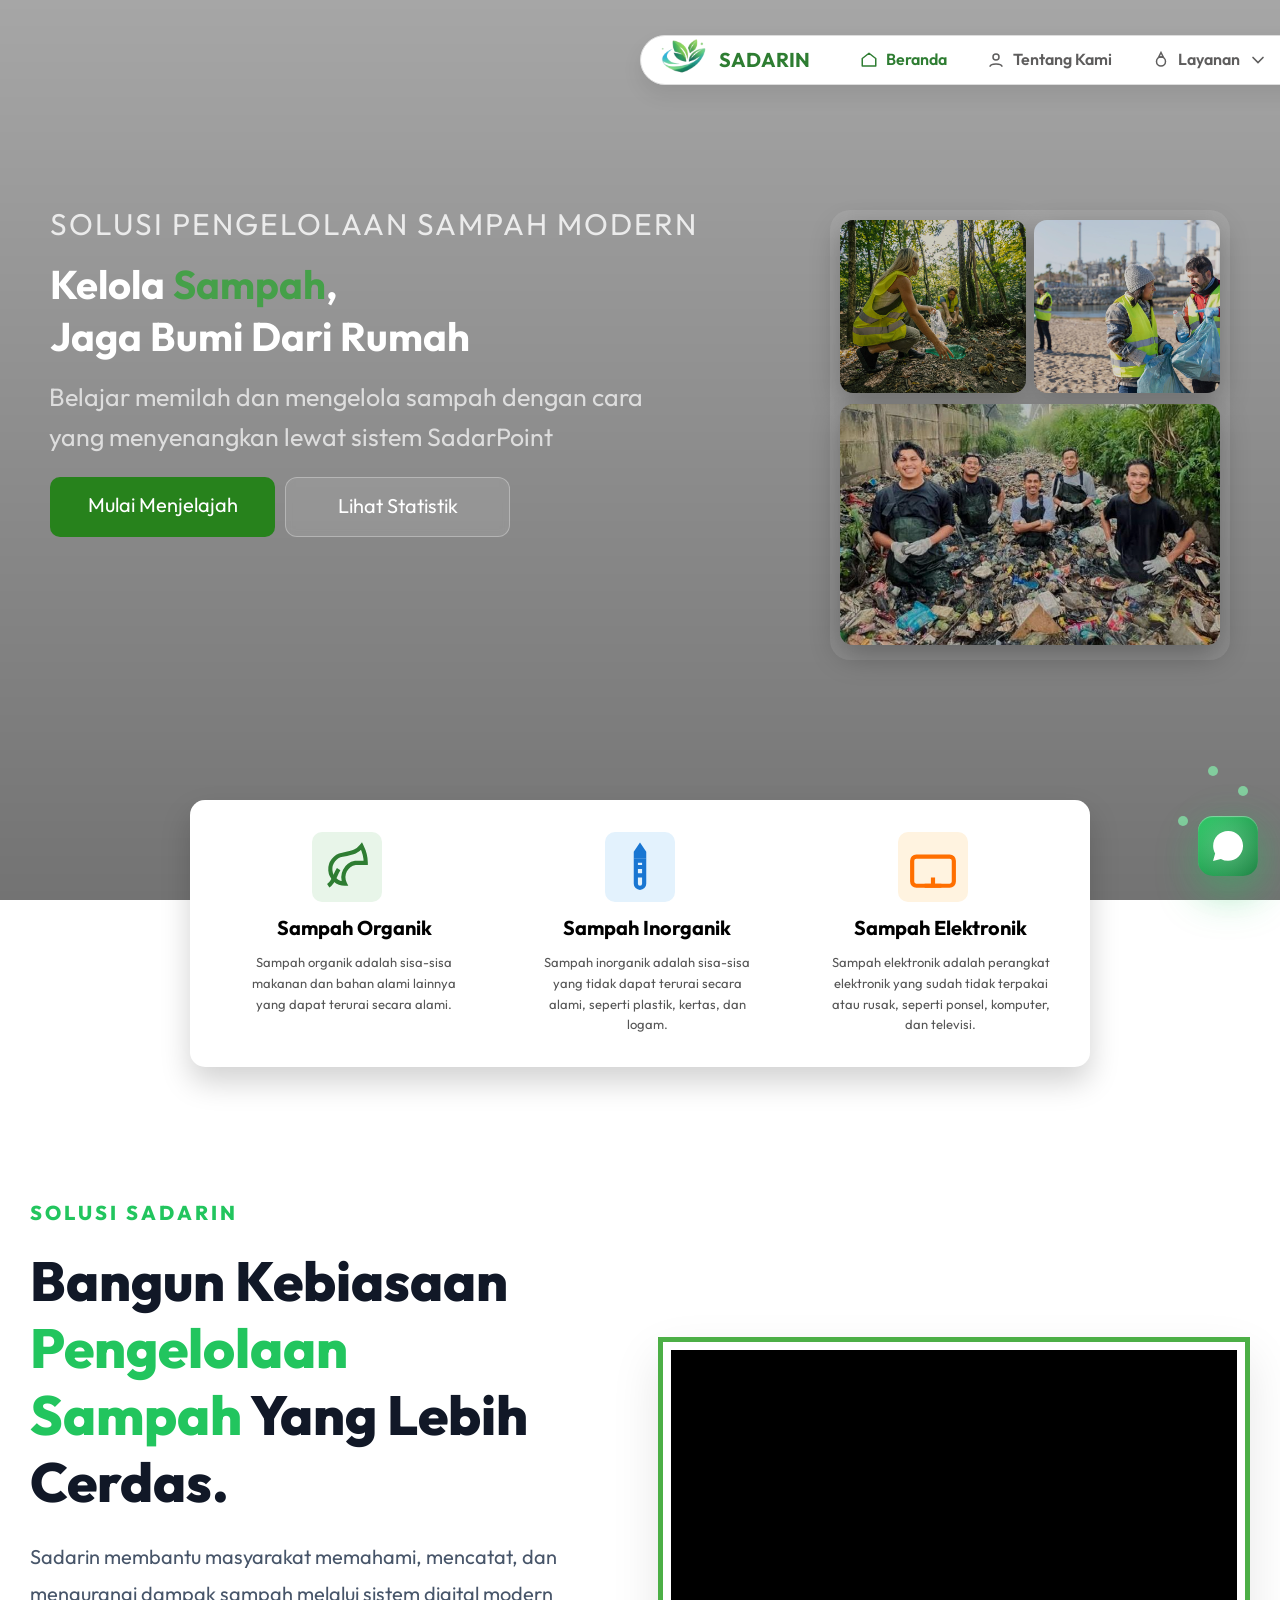
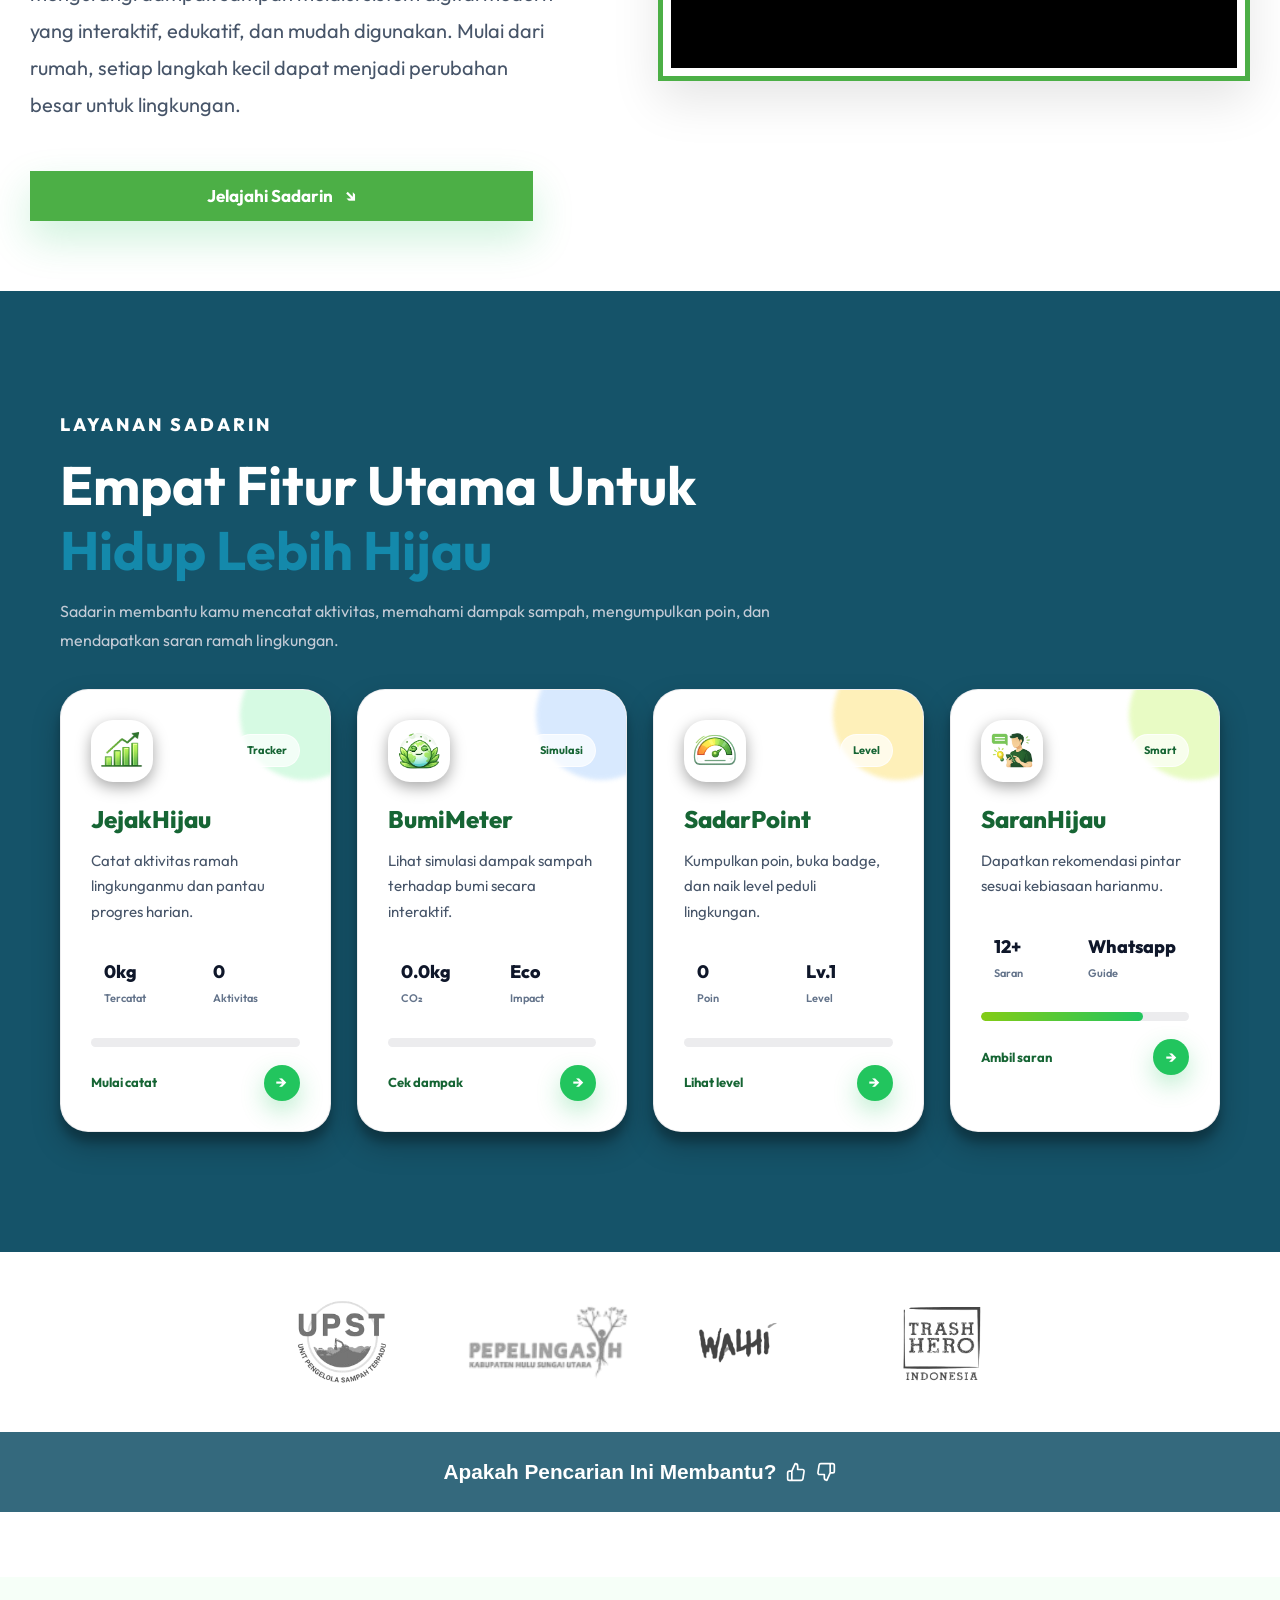
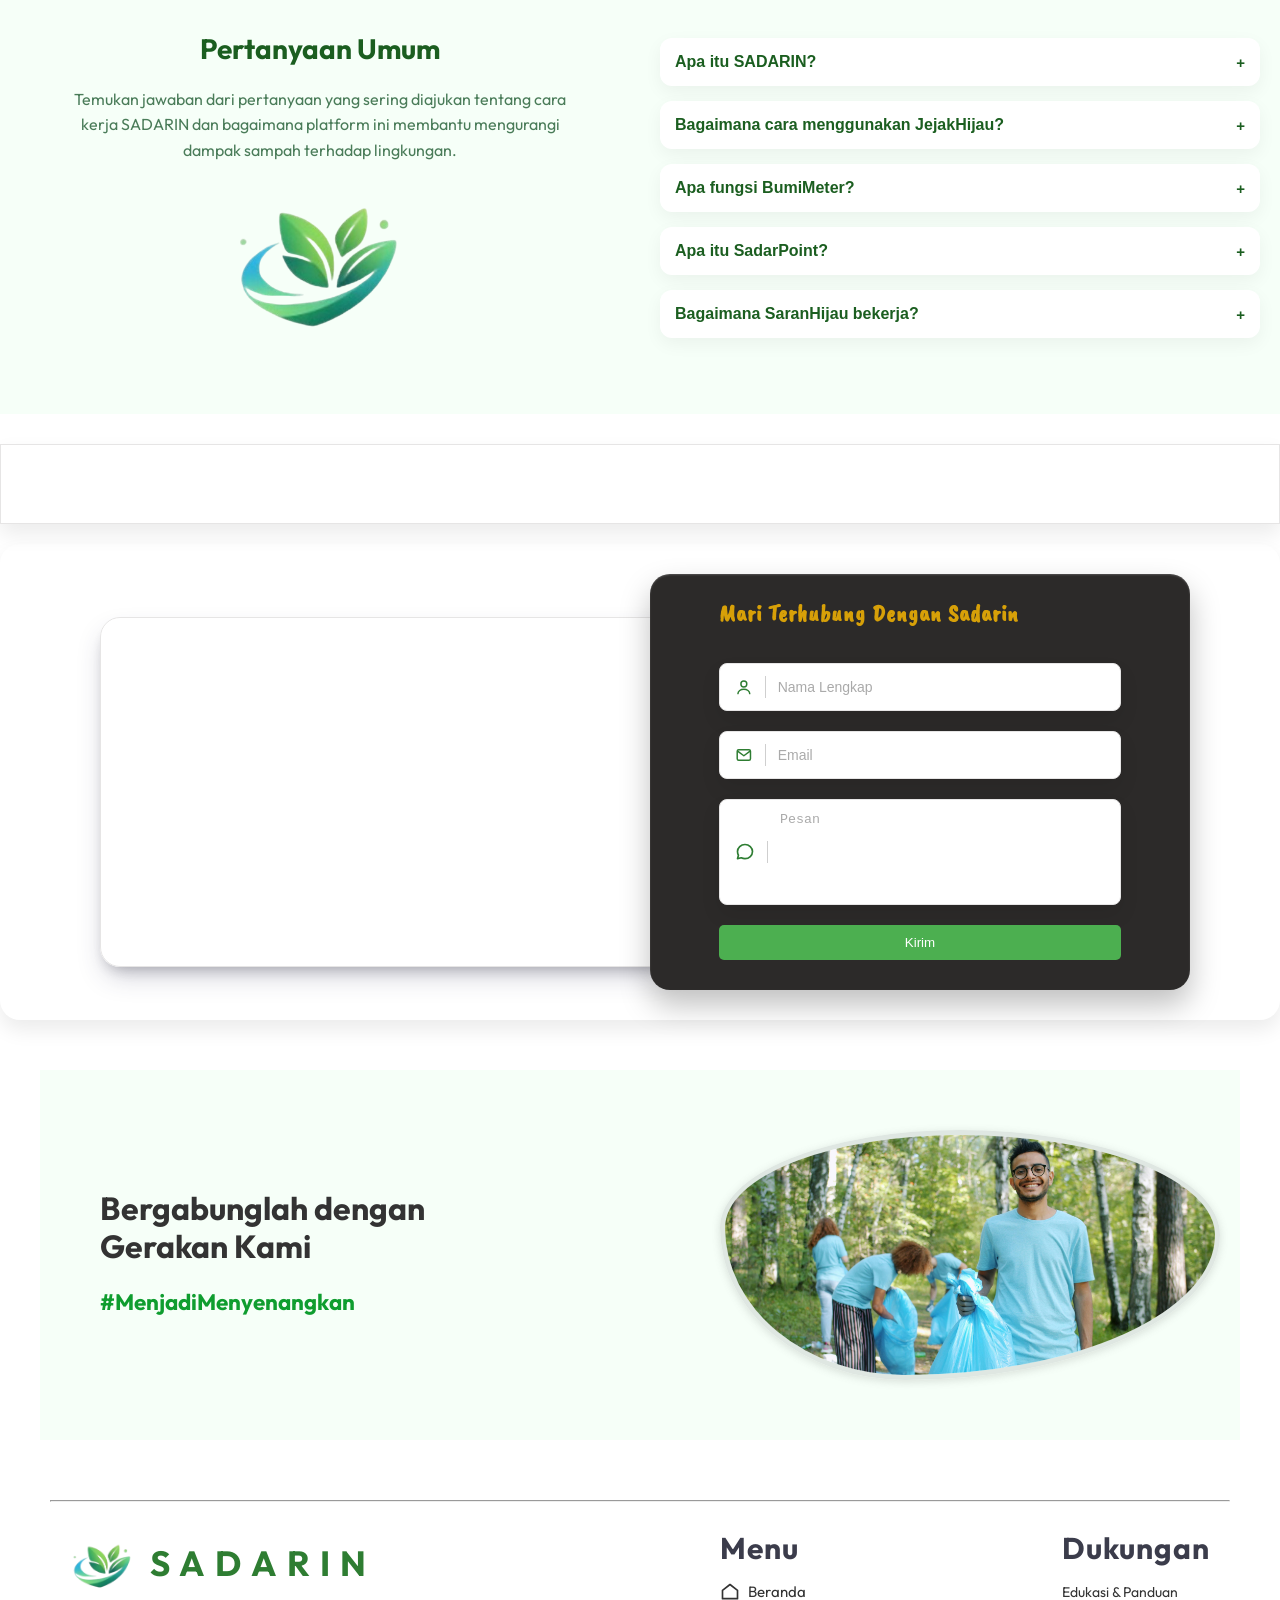
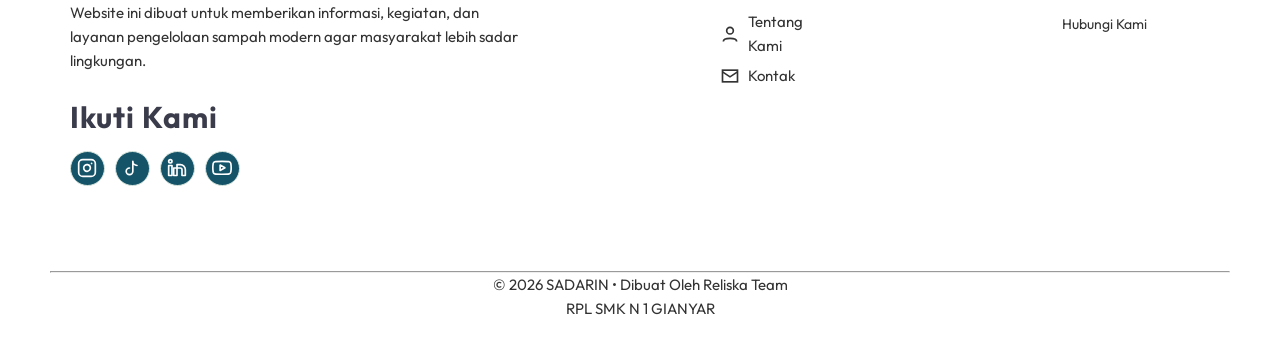
==== commit 990441c3: "30mei" ====
--- a/index.html
+++ b/index.html
@@ -86,7 +86,7 @@
 
     <div class="mobile-dropdown-content">
         <a href="layanan/jejak/jejak.html"><img src="asset/img/naik.png" alt="">JejakHijau</a>
-        <a href="layanan/analisa/analisa.html"><img src="asset/img/bumi 2.png" alt="">BumiMeter</a>
+        <a href="layanan/bumi/bumi.html"><img src="asset/img/bumi 2.png" alt="">BumiMeter</a>
         <a href="layanan/tracer/tracer.html"><img src="asset/img/kilometer 2.png" alt="">SadarPoint</a>
         <a href="layanan/rekomendasi/rekomendasi.html"><img src="asset/img/manusia 2.png" alt="">SaranHijau</a>
     </div>
@@ -105,7 +105,7 @@
             <img src="asset/logo/logo1.png" alt="Logo SADARIN" class="logo" loading="lazy">
             <span class="sa-head">SADARIN</span> </li>
         <li class="li-head">
-            <a href="index.html">
+            <a href="index.html" class="active">
                 <svg class="nav-icon" viewBox="0 0 24 24"><path d="M3 10L12 3L21 10V20H3V10Z" stroke="currentColor" stroke-width="2" fill="none" stroke-linejoin="round"/></svg>Beranda
             </a>
         </li>
@@ -115,25 +115,23 @@
             </a>
         </li>
        <li class="li-head dropdown">
-    <a href="#">
-        <svg class="nav-icon" viewBox="0 0 24 24">
-            <path d="M12 2L15 8H9L12 2Z" stroke="currentColor" stroke-width="2" fill="none"/>
-            <circle cx="12" cy="14" r="6" stroke="currentColor" stroke-width="2" fill="none"/>
-        </svg>
-        Layanan
-        <svg class="dropdown-arrow" viewBox="0 0 24 24">
-            <path d="M6 9L12 15L18 9" stroke="currentColor" stroke-width="2" fill="none" stroke-linecap="round"/>
-        </svg>
-    </a>
-    
-
-    <ul class="dropdown-menu">
-        <li><a href="layanan/jejak/jejak.html"><img src="asset/img/naik.png" alt="">jejakHijau</a></li>
-        <li><a href="layanan/bumi/bumi.html"><img src="asset/img/bumi 2.png" alt="">BumiMeter</a></li>
-        <li><a href="layanan/tracer/tracer.html"><img src="asset/img/kilometer 2.png" alt="">SadarPoint</a></li>
-        <li><a href="layanan/rekomendasi/rekomendasi.html"><img src="asset/img/manusia 2.png" alt="">SaranHijau</a></li>
-    </ul>
-</li>
+            <a href="#">
+                <svg class="nav-icon" viewBox="0 0 24 24">
+                    <path d="M12 2L15 8H9L12 2Z" stroke="currentColor" stroke-width="2" fill="none"/>
+                    <circle cx="12" cy="14" r="6" stroke="currentColor" stroke-width="2" fill="none"/>
+                </svg>
+                Layanan
+                <svg class="dropdown-arrow" viewBox="0 0 24 24">
+                    <path d="M6 9L12 15L18 9" stroke="currentColor" stroke-width="2" fill="none" stroke-linecap="round"/>
+                </svg>
+            </a>
+            <ul class="dropdown-menu">
+                <li><a href="layanan/jejak/jejak.html"><img src="asset/img/naik.png" alt="">jejakHijau</a></li>
+                <li><a href="layanan/bumi/bumi.html"><img src="asset/img/bumi 2.png" alt="">BumiMeter</a></li>
+                <li><a href="layanan/tracer/tracer.html"><img src="asset/img/kilometer 2.png" alt="">SadarPoint</a></li>
+                <li><a href="layanan/rekomendasi/rekomendasi.html"><img src="asset/img/manusia 2.png" alt="">SaranHijau</a></li>  
+            </ul>
+        </li>
         <li class="li-head">
             <a href="kontak/kontak.html">
                 <svg class="nav-icon" viewBox="0 0 24 24"><rect x="3" y="5" width="18" height="14" stroke="currentColor" stroke-width="2" fill="none"/><path d="M3 7L12 13L21 7" stroke="currentColor" stroke-width="2" fill="none"/></svg>Kontak
@@ -172,7 +170,7 @@
 
         <div class="hero-btn">
             <a href="#layanan" class="cta-btn">Mulai Menjelajah</a>
-            <a href="#" class="cta-btn-secondary">Lihat Statistik</a>
+            <a href="layanan/tracer/tracer.html" class="cta-btn-secondary">Lihat Statistik</a>
         </div>
     </div>
     <div class="hero-images">
@@ -274,9 +272,9 @@
 
         <section class="service-showcase" id="layanan"  data-aos="fade-up" data-aos-delay="600">
 
-    <div class="service-container">
-
-        <div class="service-header">
+    <div class="service-container"  data-aos="fade-up" data-aos-delay="300">
+
+        <div class="service-header" data-aos="fade-up" data-aos-delay="300">
             <span class="service-badge">LAYANAN SADARIN</span>
 
             <h2>
@@ -331,7 +329,7 @@
             </a>
 
             <!-- BUMI METER -->
-            <a href="layanan/analisa/analisa.html" class="service-card service-card-blue"  data-aos="fade-up" data-aos-delay="600">
+            <a href="layanan/bumi/bumi.html" class="service-card service-card-blue"  data-aos="fade-up" data-aos-delay="600">
                 <div class="service-card-head">
                     <div class="service-icon">
                         <img src="asset/img/bumi 2.png" alt="BumiMeter">
--- a/index.css
+++ b/index.css
@@ -797,6 +797,10 @@
 .li-head a:hover {
     color:var(--primary);
 transform:translateY(-2px);
+}
+
+.li-head a.active  {
+    color: var(--primary);
 }
 
 .li-head a:hover .nav-icon {
@@ -2256,18 +2260,15 @@
 
 /* TABLET MINI */
 @media (min-width: 640px) {
-    .service-showcase {
+   .service-showcase {
         padding: 95px 32px;
     }
-
     .service-header {
         max-width: 650px;
     }
-
     .service-header h2 {
         font-size: 38px;
     }
-
     .service-card {
         padding: 26px;
     }
@@ -2303,12 +2304,6 @@
 .mobile-card{
 width:92%;
 }
-
-
-
-
-
-
 
 
 .hamburger {
@@ -2456,15 +2451,21 @@
     margin-bottom: 10px;
 }
 
+.service-grid {
+        gap: 22px;
+    }
+
+    .service-header h2 {
+        font-size: 44px;
+    }
+
+    .service-header p {
+        font-size: 16px;
+    }   
+
 /*========================
         revolusi
 =========================*/
-
-
-
-
-
-
 
 .partner-slider {
         overflow: visible;
@@ -2954,6 +2955,19 @@
         height: 50px;
     }
 
+     .service-grid {
+        grid-template-columns: repeat(4, 1fr);
+    }
+
+    .service-card {
+        min-height: 335px;
+    }
+
+    .service-header {
+        text-align: left;
+        max-width: 720px;
+    }
+
 /* ======RATING====== */ 
 
     .rating-content {
@@ -3243,10 +3257,30 @@
         font-size: 20px;
     }
 
-
-
-
-
+     .service-showcase {
+        padding: 120px 60px;
+    }
+
+    .service-header h2 {
+        font-size: 54px;
+    }
+
+    .service-grid {
+        gap: 26px;
+    }
+
+    .service-card {
+        padding: 30px;
+        min-height: 360px;
+    }
+
+    .service-card h3 {
+        font-size: 24px;
+    }
+
+    .service-card p {
+        font-size: 15px;
+    }
 
 /* ======RATING====== */ 
 
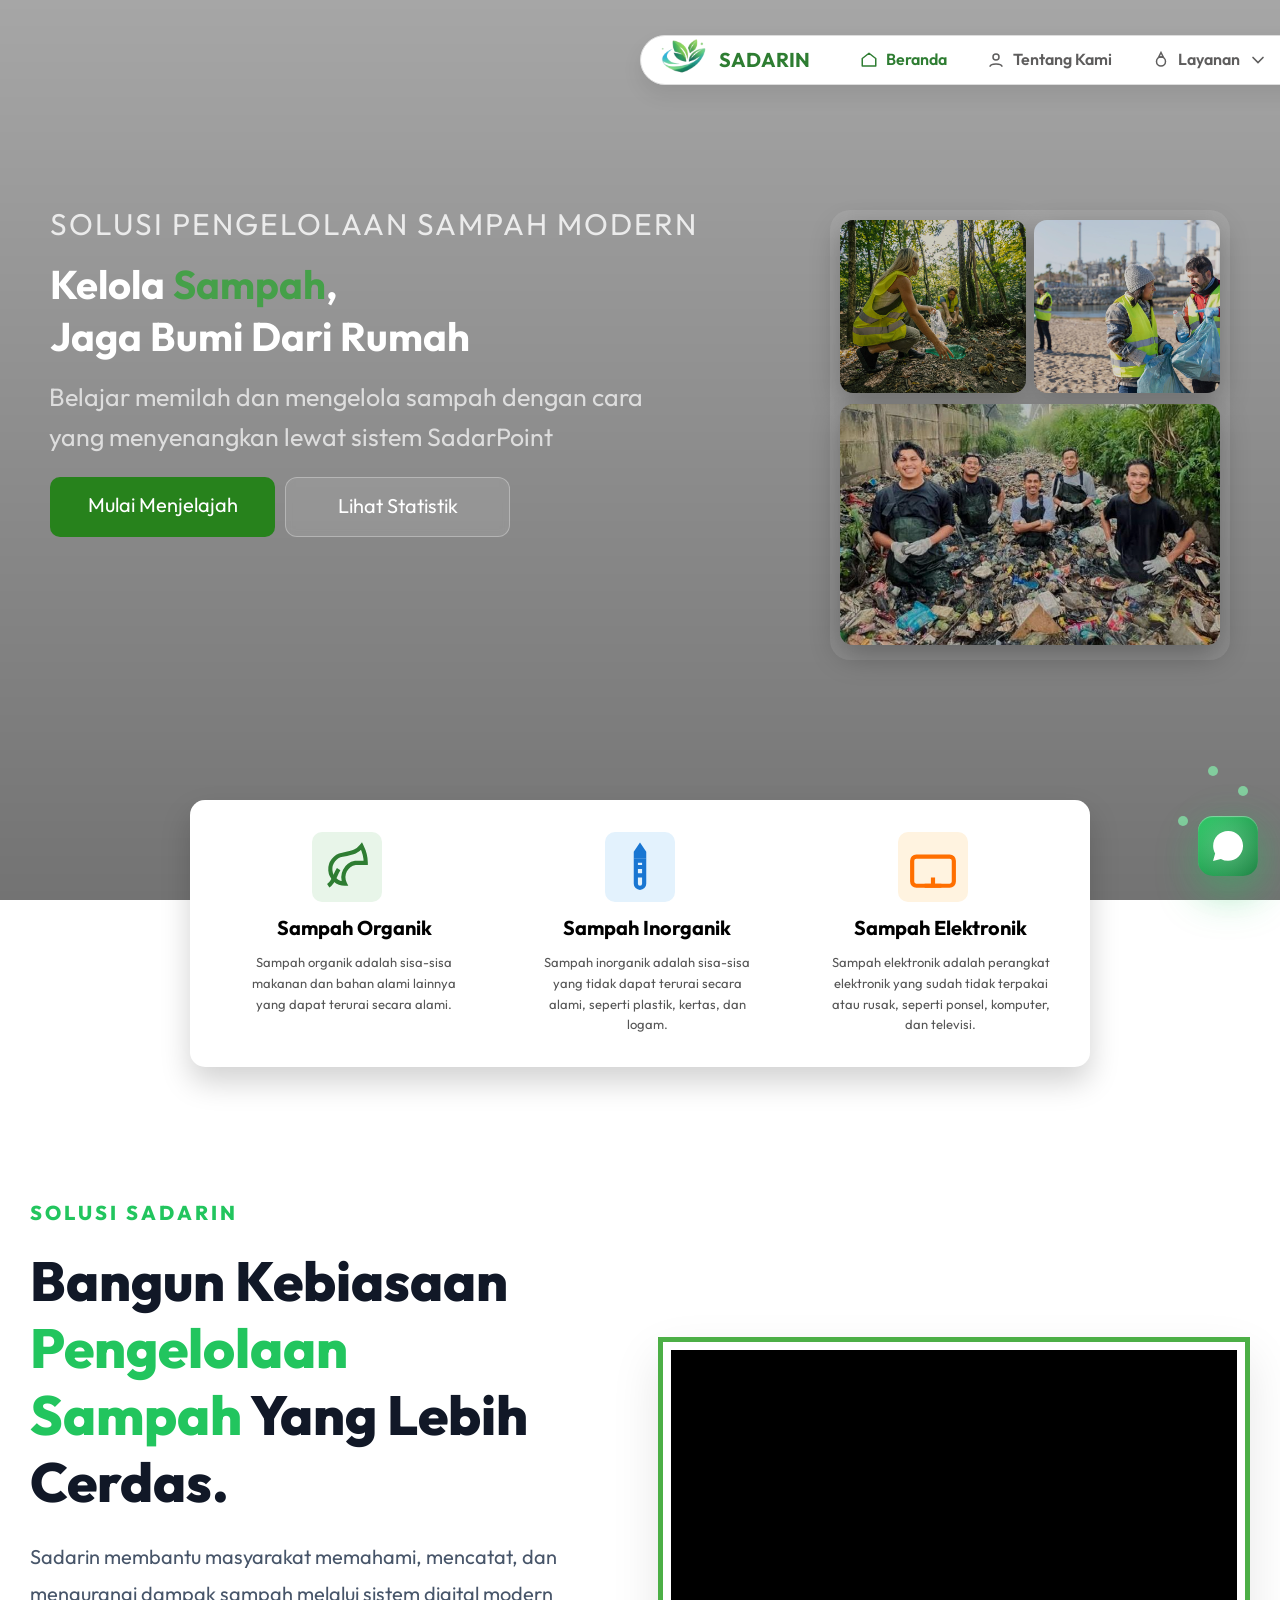
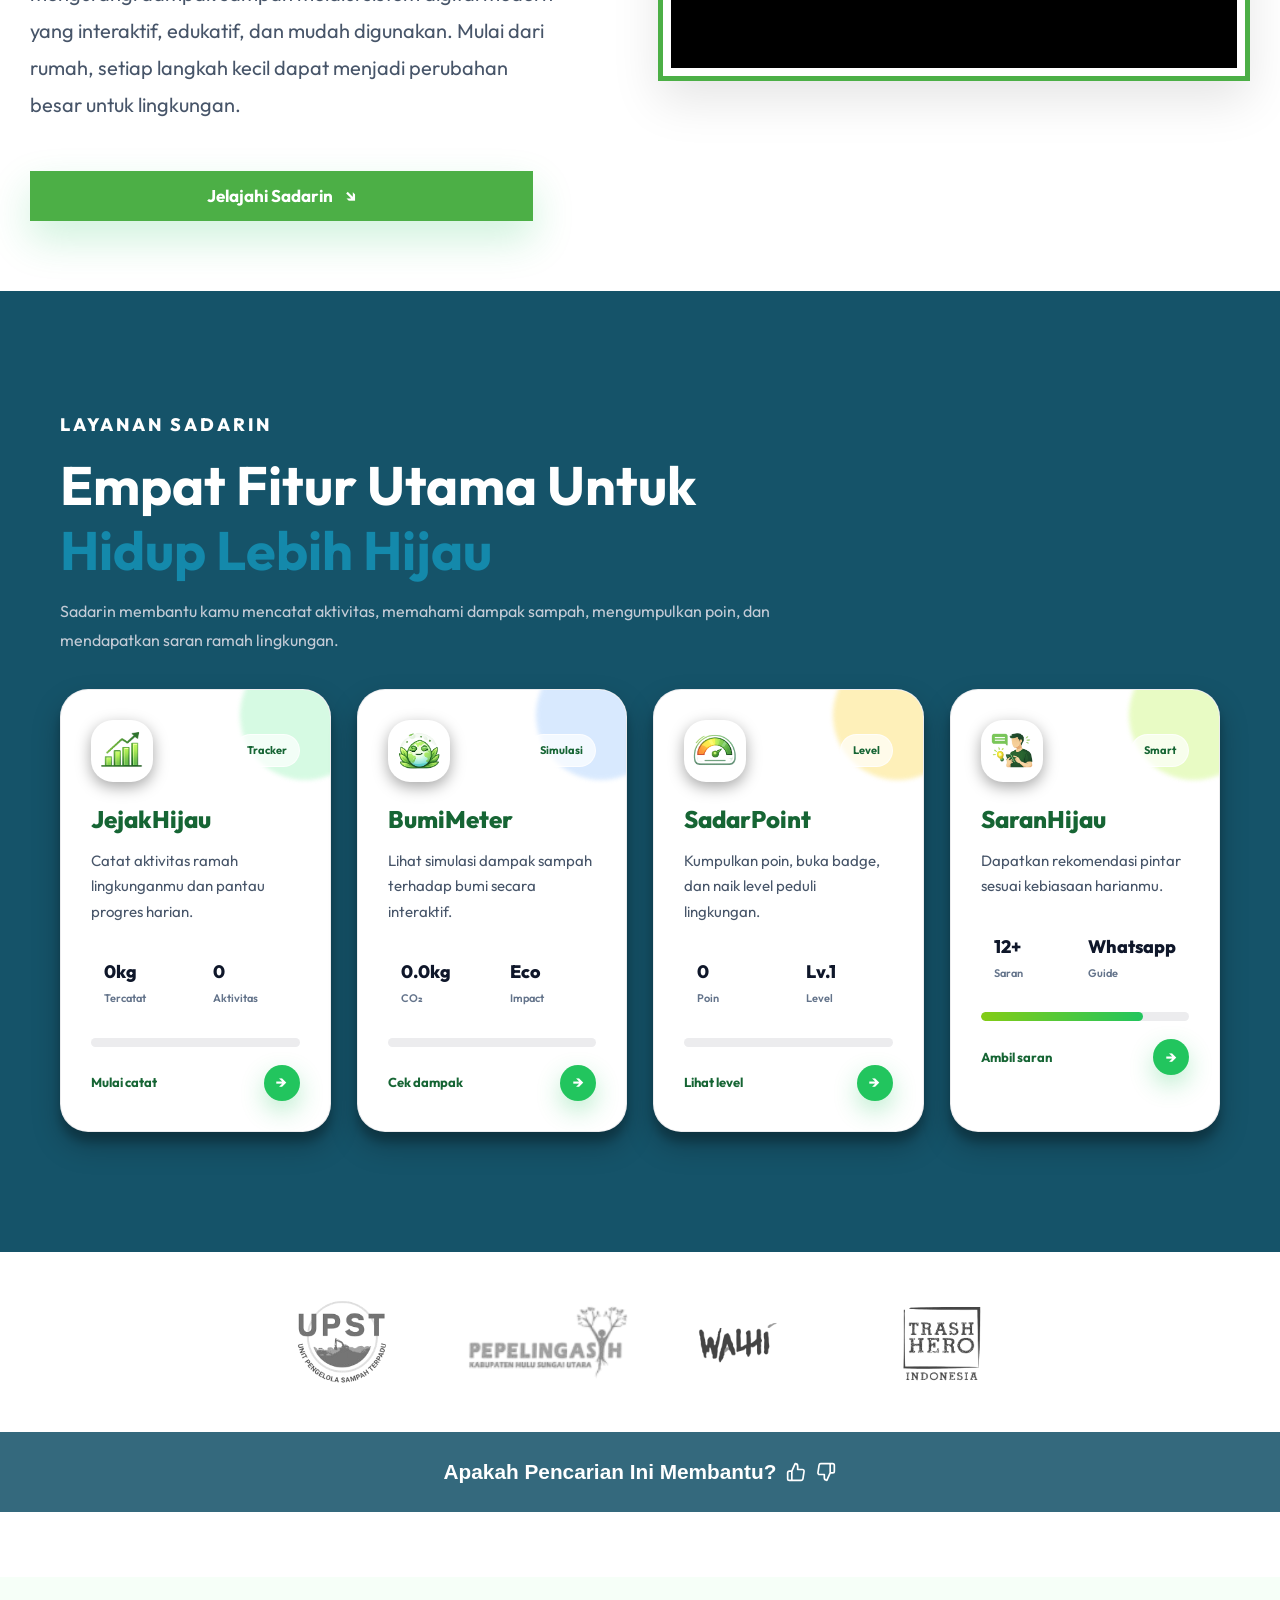
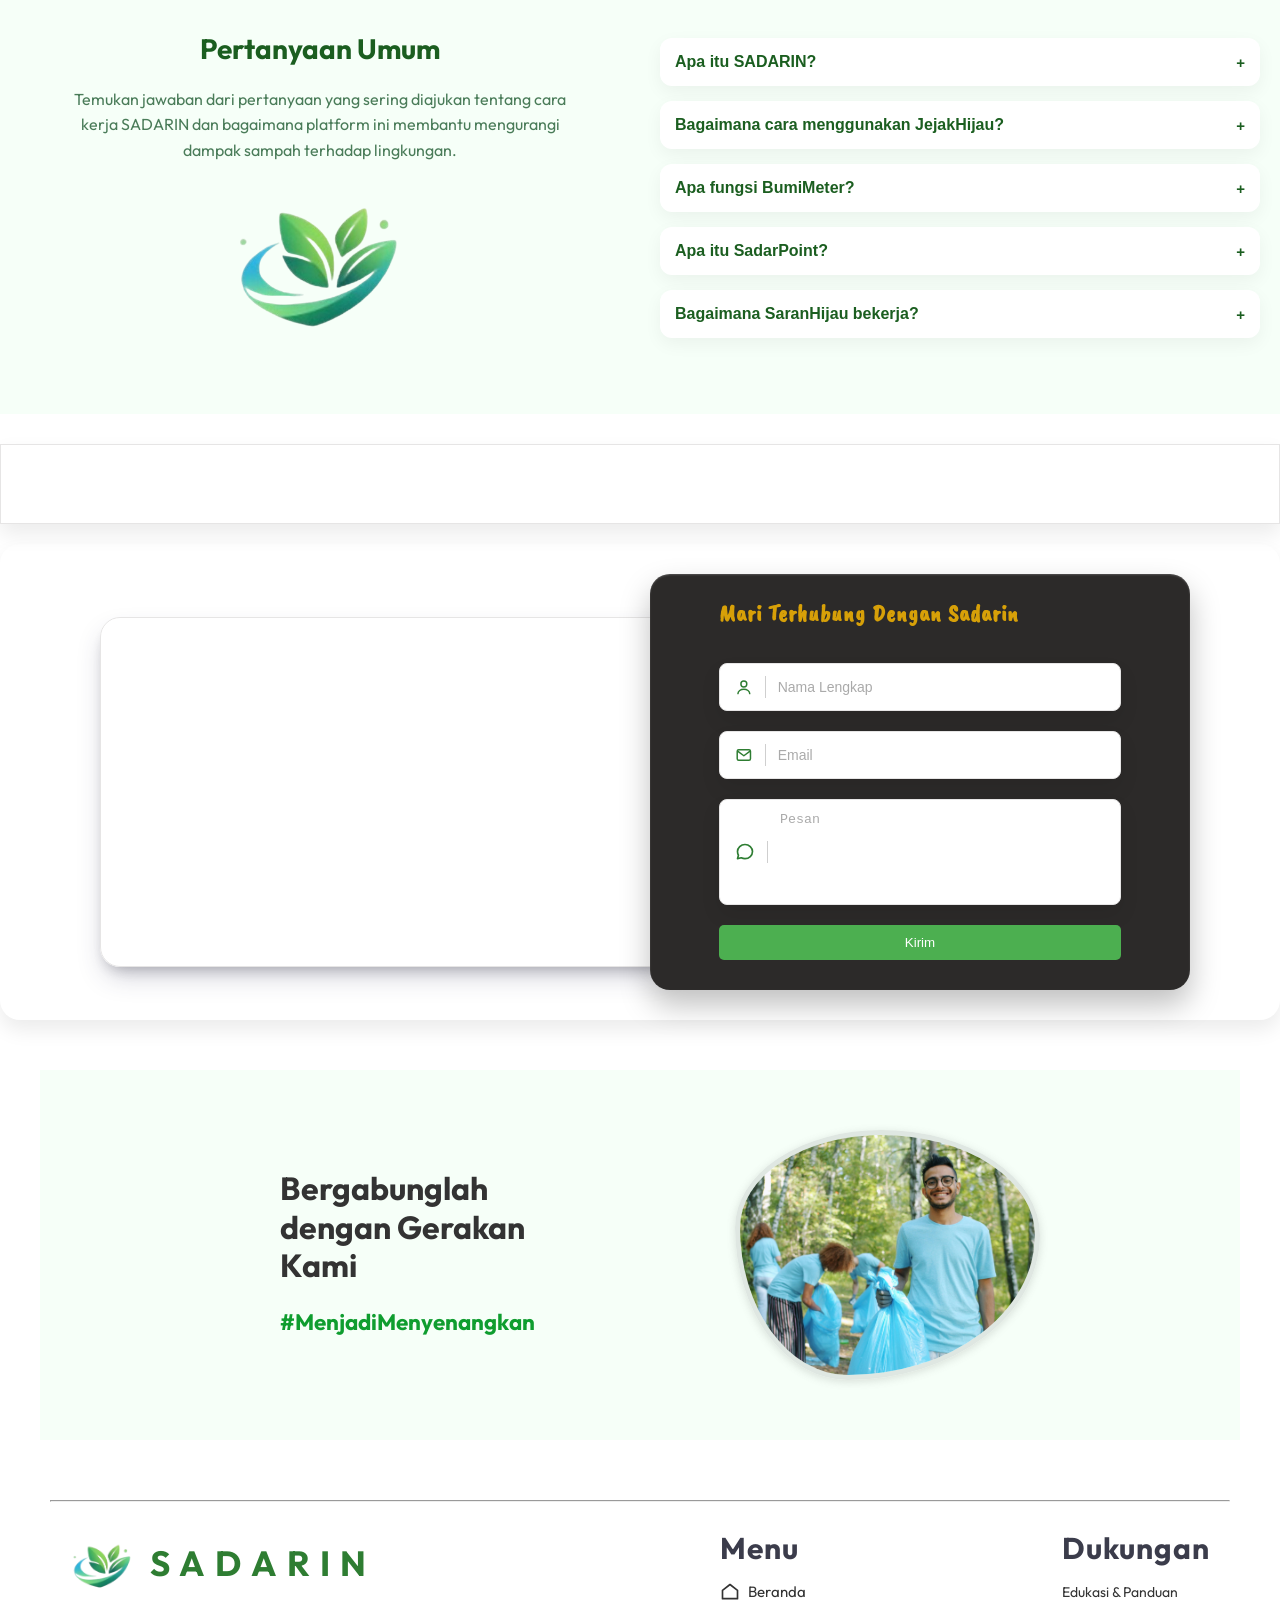
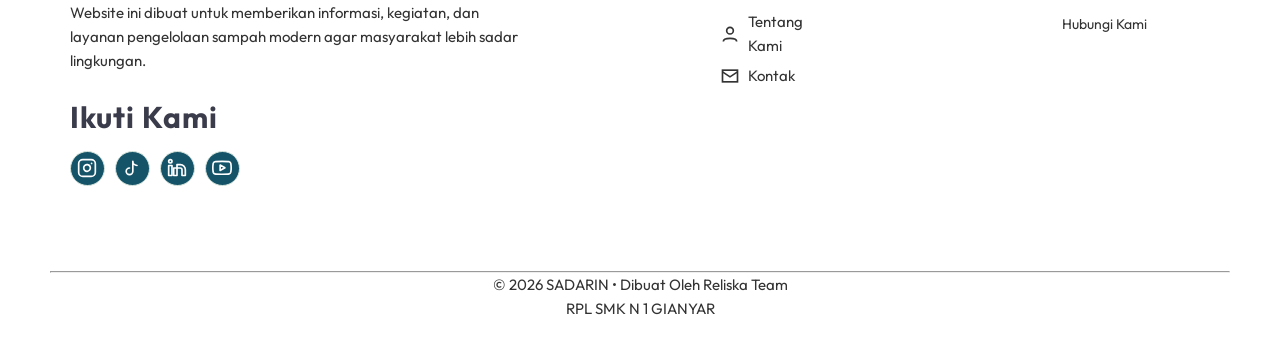
==== commit 5ba5e0be: "31mei" ====
--- a/index.html
+++ b/index.html
@@ -152,7 +152,7 @@
 <section class="hero" data-aos="fade-up" data-aos-delay="500">
 
     <div class="hero-bg" id="hero">
-    <video autoplay muted loop playsinline preload="metadata" class="hero-video">
+    <video autoplay muted loop playsinline preload="metadata" class="hero-video" aria-hidden="true" tabindex="-1">
         <source src="asset/video/vid2.mp4" type="video/mp4">
     </video>
      <div class="hero-overlay"></div>
--- a/index.css
+++ b/index.css
@@ -2803,12 +2803,6 @@
 }
 
 
-
-
-
-
-
-
 .hamburger {
     display: none;
 }
@@ -3334,7 +3328,7 @@
 }
 
 .hero-about {
-    padding: 60px 20px;
+    padding: 60px 200px;
     display: flex;
     gap: 200px;
     margin-left: 40px;
